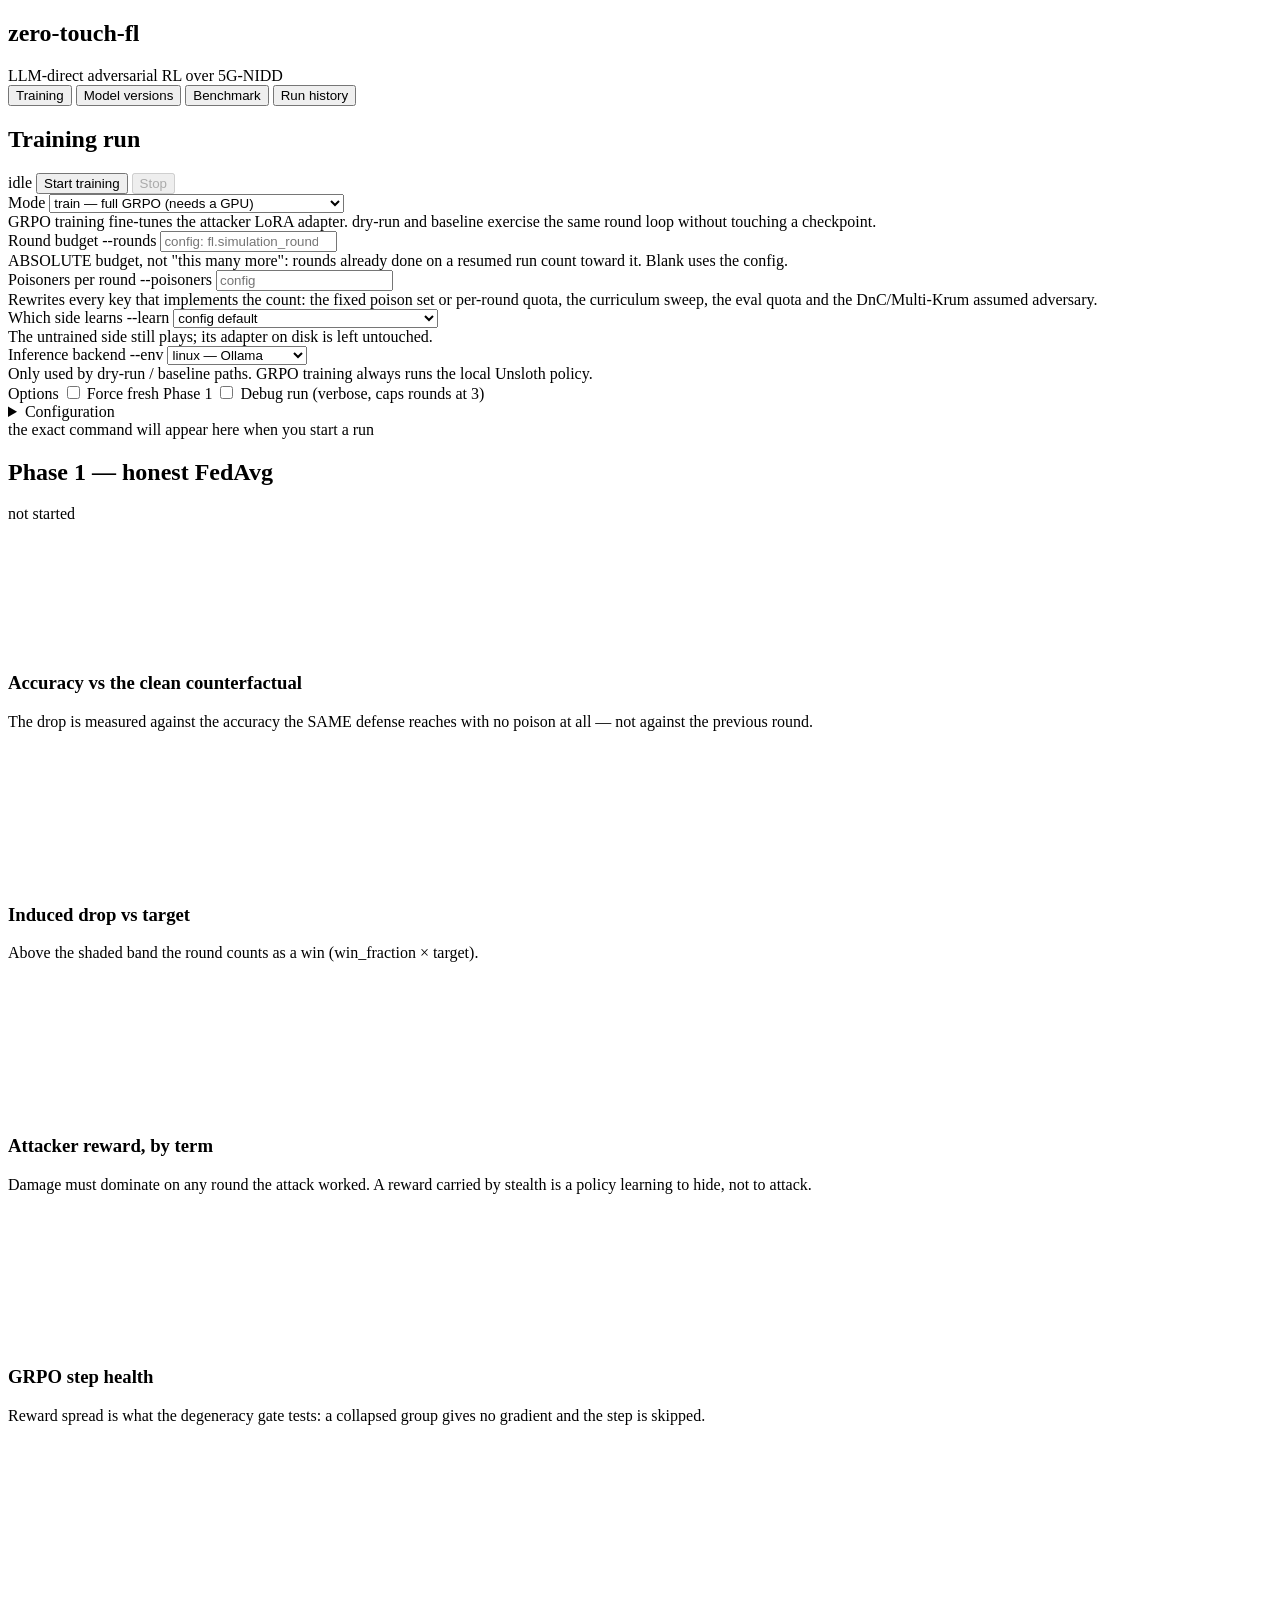
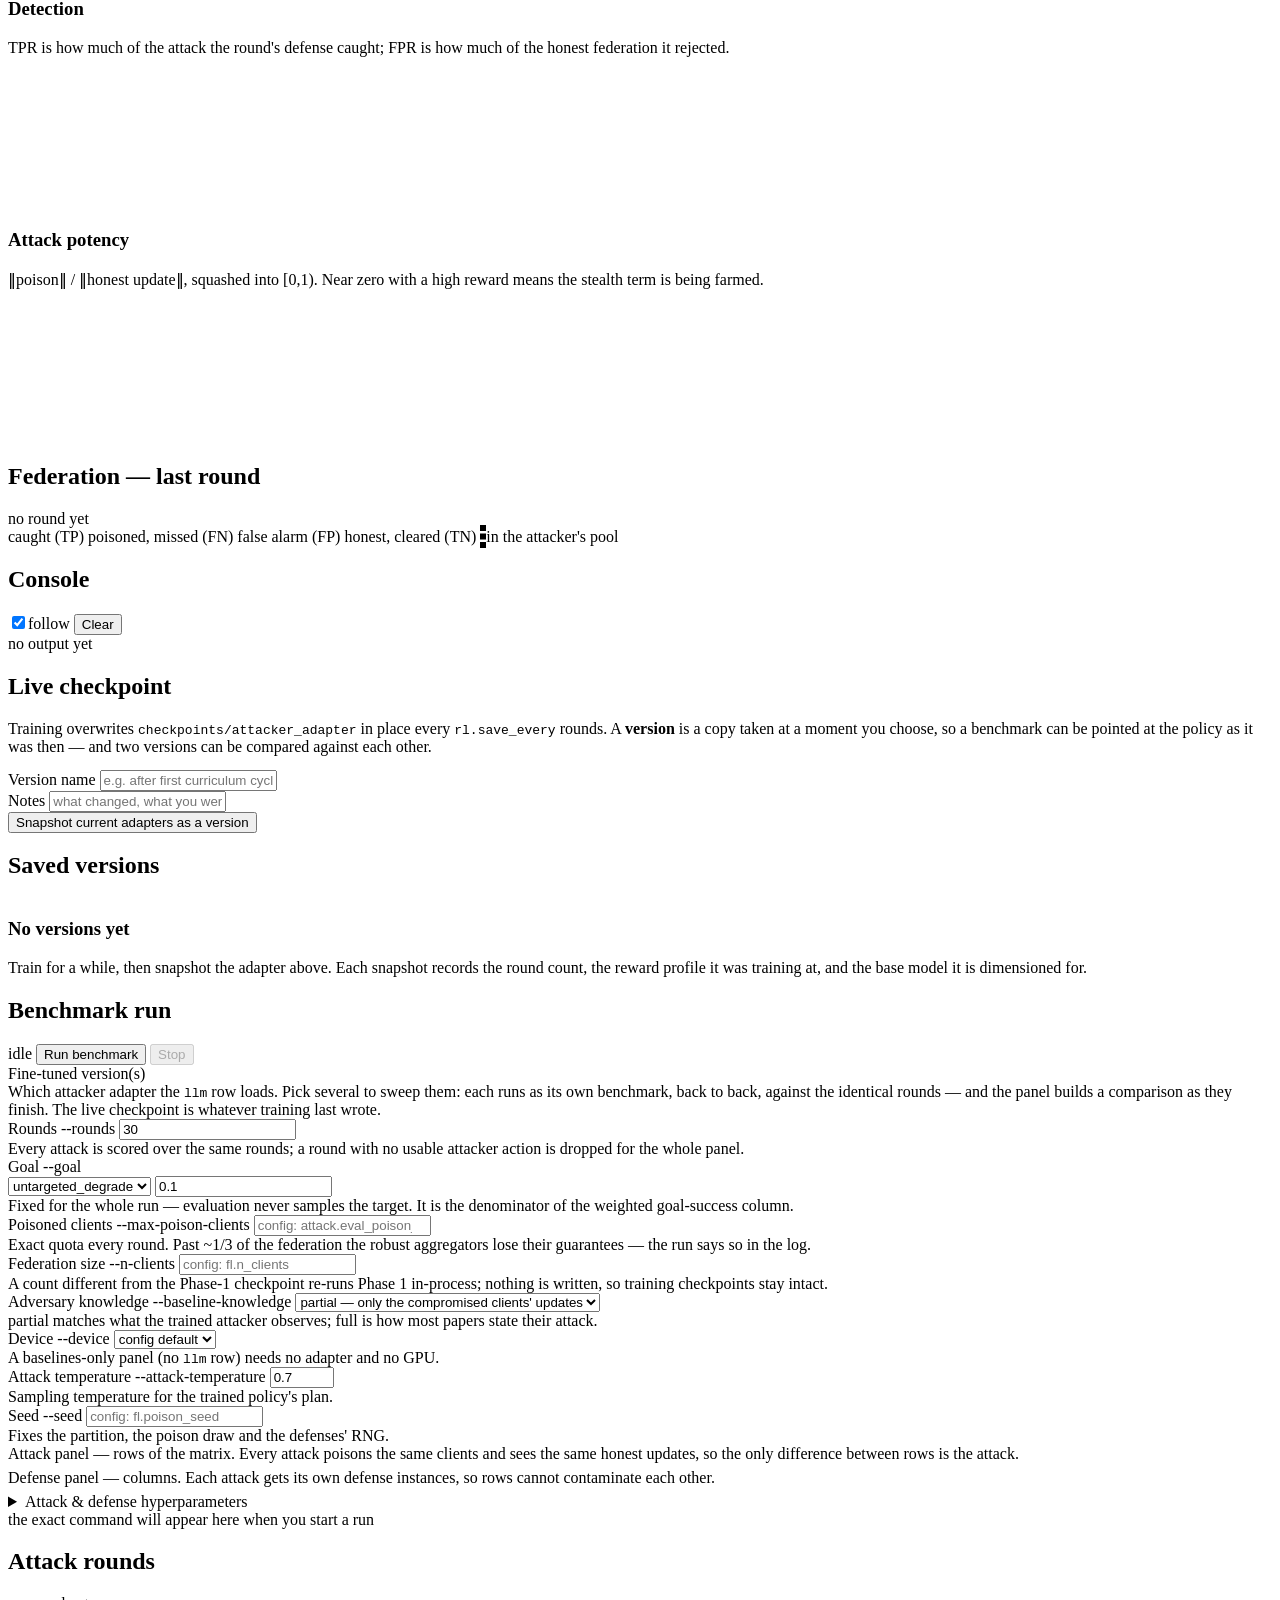
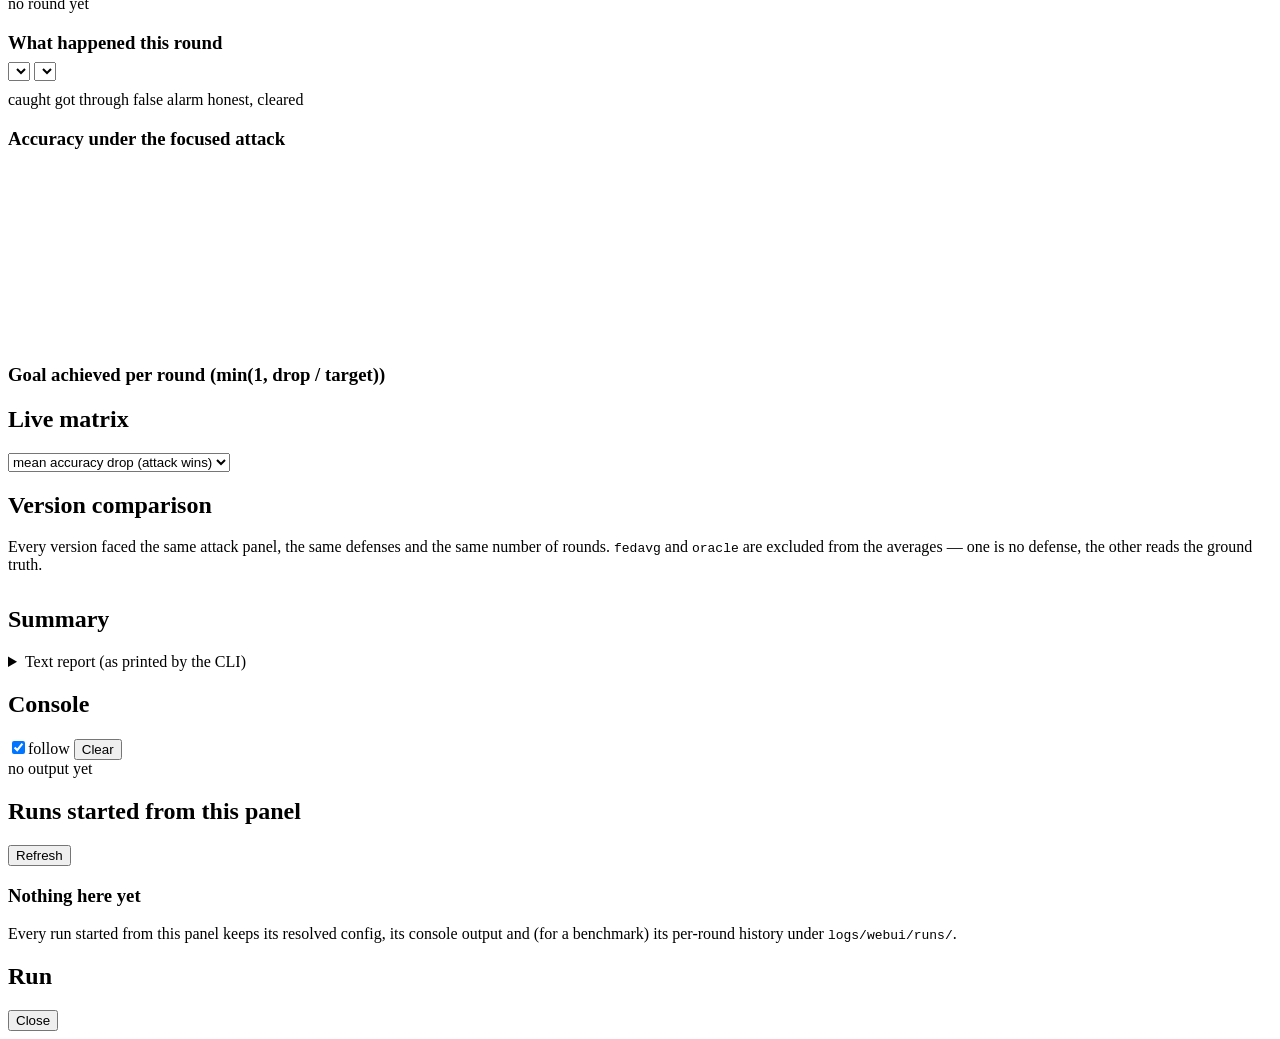
==== webui/static/index.html @ 40950ddf "ui" ====
<!doctype html>
<html lang="en">
<head>
<meta charset="utf-8">
<meta name="viewport" content="width=device-width, initial-scale=1">
<title>zero-touch-fl control panel</title>
<link rel="stylesheet" href="/static/styles.css">
<link rel="icon" href="data:image/svg+xml,<svg xmlns='http://www.w3.org/2000/svg' viewBox='0 0 16 16'><text y='13' font-size='13'>&#9883;</text></svg>">
</head>
<body>

<div class="shell">
  <aside class="sidebar">
    <div class="brand">
      <h1>zero-touch-fl</h1>
      <div class="sub">LLM-direct adversarial RL over 5G-NIDD</div>
    </div>
    <nav class="nav" id="nav">
      <button data-view="train"><span class="dot"></span>Training</button>
      <button data-view="versions"><span class="dot"></span>Model versions</button>
      <button data-view="bench"><span class="dot"></span>Benchmark</button>
      <button data-view="runs"><span class="dot"></span>Run history</button>
    </nav>
    <div class="foot">
      <div id="repo-path"></div>
      <div class="mt" id="python-path"></div>
    </div>
  </aside>

  <main class="main">

    <!-- ================================================== TRAINING ==== -->
    <section class="view active" id="view-train">
      <div class="panel">
        <header>
          <h2>Training run</h2>
          <span class="spacer"></span>
          <span class="pill" id="train-pill"><span class="led"></span><span>idle</span></span>
          <span class="hint" id="train-elapsed"></span>
          <button class="btn primary" id="train-start">Start training</button>
          <button class="btn danger" id="train-stop" disabled>Stop</button>
        </header>
        <div class="body">
          <div class="fields">
            <div class="field">
              <label>Mode</label>
              <select id="train-mode">
                <option value="train">train &mdash; full GRPO (needs a GPU)</option>
                <option value="dry-run">dry-run &mdash; frozen LLM via Ollama, no training</option>
                <option value="baseline">baseline &mdash; best-of-N reward harness, no LLM</option>
              </select>
              <div class="doc">GRPO training fine-tunes the attacker LoRA adapter. dry-run and
                baseline exercise the same round loop without touching a checkpoint.</div>
            </div>
            <div class="field">
              <label>Round budget <span class="path">--rounds</span></label>
              <input type="number" id="train-rounds" min="1" placeholder="config: fl.simulation_rounds">
              <div class="doc">ABSOLUTE budget, not "this many more": rounds already done on a
                resumed run count toward it. Blank uses the config.</div>
            </div>
            <div class="field">
              <label>Poisoners per round <span class="path">--poisoners</span></label>
              <input type="number" id="train-poisoners" min="1" placeholder="config">
              <div class="doc">Rewrites every key that implements the count: the fixed poison set
                or per-round quota, the curriculum sweep, the eval quota and the
                DnC/Multi-Krum assumed adversary.</div>
            </div>
            <div class="field">
              <label>Which side learns <span class="path">--learn</span></label>
              <select id="train-learn">
                <option value="">config default</option>
                <option value="attacker">attacker only</option>
                <option value="defender">defender only (needs defense.mode: llm)</option>
                <option value="both">both (two-sided arms race)</option>
              </select>
              <div class="doc">The untrained side still plays; its adapter on disk is left
                untouched.</div>
            </div>
            <div class="field">
              <label>Inference backend <span class="path">--env</span></label>
              <select id="train-env">
                <option value="linux">linux &mdash; Ollama</option>
                <option value="windows">windows &mdash; OpenAI</option>
              </select>
              <div class="doc">Only used by dry-run / baseline paths. GRPO training always runs
                the local Unsloth policy.</div>
            </div>
            <div class="field">
              <label>Options</label>
              <label class="switch"><input type="checkbox" id="train-fresh">
                <span>Force fresh Phase&nbsp;1</span></label>
              <label class="switch"><input type="checkbox" id="train-debug">
                <span>Debug run (verbose, caps rounds at 3)</span></label>
            </div>
          </div>

          <details class="group mt" id="train-config-group">
            <summary>Configuration <span class="count" id="train-config-count"></span></summary>
            <div class="body">
              <div class="row" style="margin-bottom:12px">
                <input type="text" id="cfg-search" placeholder="filter settings&hellip;" style="max-width:280px">
                <label class="switch"><input type="checkbox" id="cfg-primary-only" checked>
                  <span>Essentials only</span></label>
                <span class="grow"></span>
                <button class="btn sm ghost" id="cfg-reset">Reset changes</button>
              </div>
              <div id="cfg-fields"></div>
            </div>
          </details>

          <div class="cmdline mt" id="train-cmd">the exact command will appear here when you start a run</div>
        </div>
      </div>

      <div class="kpis" id="train-kpis"></div>

      <div class="panel hidden" id="train-phase1-panel">
        <header><h2>Phase 1 &mdash; honest FedAvg</h2>
          <span class="spacer"></span>
          <span class="hint" id="p1-status">not started</span></header>
        <div class="body">
          <div class="chart-card" style="border:none;padding:0">
            <div class="chart-wrap" style="height:130px"><canvas id="chart-p1"></canvas></div>
          </div>
        </div>
      </div>

      <div class="charts" id="train-charts">
        <div class="chart-card">
          <h3>Accuracy vs the clean counterfactual</h3>
          <div class="sub">The drop is measured against the accuracy the SAME defense reaches with
            no poison at all &mdash; not against the previous round.</div>
          <div class="chart-wrap"><canvas id="chart-acc"></canvas></div>
          <div class="legend" id="legend-acc"></div>
        </div>
        <div class="chart-card">
          <h3>Induced drop vs target</h3>
          <div class="sub">Above the shaded band the round counts as a win
            (<span class="mono" id="win-gate-note">win_fraction &times; target</span>).</div>
          <div class="chart-wrap"><canvas id="chart-drop"></canvas></div>
          <div class="legend" id="legend-drop"></div>
        </div>
        <div class="chart-card">
          <h3>Attacker reward, by term</h3>
          <div class="sub">Damage must dominate on any round the attack worked. A reward carried
            by stealth is a policy learning to hide, not to attack.</div>
          <div class="chart-wrap"><canvas id="chart-reward"></canvas></div>
          <div class="legend" id="legend-reward"></div>
        </div>
        <div class="chart-card">
          <h3>GRPO step health</h3>
          <div class="sub">Reward spread is what the degeneracy gate tests: a collapsed group
            gives no gradient and the step is skipped.</div>
          <div class="chart-wrap"><canvas id="chart-grpo"></canvas></div>
          <div class="legend" id="legend-grpo"></div>
        </div>
        <div class="chart-card">
          <h3>Detection</h3>
          <div class="sub">TPR is how much of the attack the round's defense caught; FPR is how
            much of the honest federation it rejected.</div>
          <div class="chart-wrap"><canvas id="chart-detect"></canvas></div>
          <div class="legend" id="legend-detect"></div>
        </div>
        <div class="chart-card">
          <h3>Attack potency</h3>
          <div class="sub">&#8214;poison&#8214; / &#8214;honest update&#8214;, squashed into [0,1).
            Near zero with a high reward means the stealth term is being farmed.</div>
          <div class="chart-wrap"><canvas id="chart-potency"></canvas></div>
          <div class="legend" id="legend-potency"></div>
        </div>
      </div>

      <div class="panel mt">
        <header>
          <h2>Federation &mdash; last round</h2>
          <span class="spacer"></span>
          <span class="hint" id="fed-caption">no round yet</span>
        </header>
        <div class="body">
          <div class="federation" id="train-federation"></div>
          <div class="matrix-legend">
            <span><i style="border-color:var(--tp);background:color-mix(in srgb,var(--tp) 26%,transparent)"></i>caught (TP)</span>
            <span><i style="border-color:var(--fn);background:color-mix(in srgb,var(--fn) 26%,transparent)"></i>poisoned, missed (FN)</span>
            <span><i style="border-color:var(--fp);background:color-mix(in srgb,var(--fp) 24%,transparent)"></i>false alarm (FP)</span>
            <span><i style="border-color:var(--tn)"></i>honest, cleared (TN)</span>
            <span><i style="border-style:dashed;border-color:var(--text-faint)"></i>in the attacker's pool</span>
          </div>
        </div>
      </div>

      <div class="panel">
        <header>
          <h2>Console</h2>
          <span class="spacer"></span>
          <label class="switch"><input type="checkbox" id="train-autoscroll" checked><span class="hint">follow</span></label>
          <button class="btn sm ghost" id="train-clear-log">Clear</button>
        </header>
        <div class="body tight"><div class="console" id="train-console"><span class="empty">no output yet</span></div></div>
      </div>
    </section>

    <!-- ================================================== VERSIONS ==== -->
    <section class="view" id="view-versions">
      <div class="panel">
        <header><h2>Live checkpoint</h2>
          <span class="spacer"></span>
          <span class="hint" id="live-modified"></span>
        </header>
        <div class="body">
          <p class="hint" style="margin:0 0 14px">
            Training overwrites <code>checkpoints/attacker_adapter</code> in place every
            <code>rl.save_every</code> rounds. A <strong>version</strong> is a copy taken at a moment
            you choose, so a benchmark can be pointed at the policy as it was then &mdash;
            and two versions can be compared against each other.
          </p>
          <div class="kpis" id="live-kpis"></div>
          <div class="fields mt">
            <div class="field">
              <label>Version name</label>
              <input type="text" id="ver-label" placeholder="e.g. after first curriculum cycle">
            </div>
            <div class="field" style="grid-column: span 2">
              <label>Notes</label>
              <input type="text" id="ver-notes" placeholder="what changed, what you were testing">
            </div>
          </div>
          <div class="row mt">
            <button class="btn primary" id="ver-save">Snapshot current adapters as a version</button>
            <span class="hint" id="ver-save-hint"></span>
          </div>
        </div>
      </div>

      <div class="panel">
        <header><h2>Saved versions</h2><span class="spacer"></span>
          <span class="hint" id="ver-count"></span></header>
        <div class="body tight">
          <div class="scroll-x"><table class="grid" id="ver-table"></table></div>
          <div class="empty-state hidden" id="ver-empty">
            <h3>No versions yet</h3>
            <div>Train for a while, then snapshot the adapter above. Each snapshot records the
              round count, the reward profile it was training at, and the base model it is
              dimensioned for.</div>
          </div>
        </div>
      </div>
    </section>

    <!-- ================================================= BENCHMARK ==== -->
    <section class="view" id="view-bench">
      <div class="panel">
        <header>
          <h2>Benchmark run</h2>
          <span class="spacer"></span>
          <span class="pill" id="bench-pill"><span class="led"></span><span>idle</span></span>
          <span class="hint" id="bench-elapsed"></span>
          <button class="btn primary" id="bench-start">Run benchmark</button>
          <button class="btn danger" id="bench-stop" disabled>Stop</button>
        </header>
        <div class="body">
          <div class="fields">
            <div class="field" style="grid-column: span 2">
              <label>Fine-tuned version(s)</label>
              <div class="chips" id="bench-versions"></div>
              <div class="doc">Which attacker adapter the <code>llm</code> row loads. Pick
                several to sweep them: each runs as its own benchmark, back to back, against
                the identical rounds &mdash; and the panel builds a comparison as they finish.
                The live checkpoint is whatever training last wrote.</div>
            </div>
            <div class="field">
              <label>Rounds <span class="path">--rounds</span></label>
              <input type="number" id="bench-rounds" value="30" min="1">
              <div class="doc">Every attack is scored over the same rounds; a round with no usable
                attacker action is dropped for the whole panel.</div>
            </div>
            <div class="field">
              <label>Goal <span class="path">--goal</span></label>
              <div class="row" style="gap:6px">
                <select id="bench-goal-type" style="flex:2">
                  <option value="untargeted_degrade">untargeted_degrade</option>
                  <option value="slow_degrade">slow_degrade</option>
                  <option value="targeted_label">targeted_label</option>
                </select>
                <input type="number" id="bench-goal-value" value="0.1" step="0.01" style="flex:1">
              </div>
              <div class="doc">Fixed for the whole run &mdash; evaluation never samples the target.
                It is the denominator of the weighted goal-success column.</div>
            </div>
            <div class="field">
              <label>Poisoned clients <span class="path">--max-poison-clients</span></label>
              <input type="number" id="bench-poison" min="1" placeholder="config: attack.eval_poison_clients">
              <div class="doc">Exact quota every round. Past ~1/3 of the federation the robust
                aggregators lose their guarantees &mdash; the run says so in the log.</div>
            </div>
            <div class="field">
              <label>Federation size <span class="path">--n-clients</span></label>
              <input type="number" id="bench-nclients" min="2" placeholder="config: fl.n_clients">
              <div class="doc">A count different from the Phase-1 checkpoint re-runs Phase 1
                in-process; nothing is written, so training checkpoints stay intact.</div>
            </div>
            <div class="field">
              <label>Adversary knowledge <span class="path">--baseline-knowledge</span></label>
              <select id="bench-knowledge">
                <option value="partial">partial &mdash; only the compromised clients' updates</option>
                <option value="full">full &mdash; every client's (the omniscient setting)</option>
              </select>
              <div class="doc">partial matches what the trained attacker observes; full is how most
                papers state their attack.</div>
            </div>
            <div class="field">
              <label>Device <span class="path">--device</span></label>
              <select id="bench-device">
                <option value="">config default</option>
                <option value="cuda">cuda</option>
                <option value="cpu">cpu</option>
              </select>
              <div class="doc">A baselines-only panel (no <code>llm</code> row) needs no adapter and
                no GPU.</div>
            </div>
            <div class="field">
              <label>Attack temperature <span class="path">--attack-temperature</span></label>
              <input type="number" id="bench-temp" value="0.7" step="0.05" min="0" max="5">
              <div class="doc">Sampling temperature for the trained policy's plan.</div>
            </div>
            <div class="field">
              <label>Seed <span class="path">--seed</span></label>
              <input type="number" id="bench-seed" placeholder="config: fl.poison_seed">
              <div class="doc">Fixes the partition, the poison draw and the defenses' RNG.</div>
            </div>
          </div>

          <div class="mt">
            <label class="hint" style="display:block;margin-bottom:6px">Attack panel &mdash;
              rows of the matrix. Every attack poisons the same clients and sees the same honest
              updates, so the only difference between rows is the attack.</label>
            <div class="chips" id="bench-attacks"></div>
          </div>
          <div class="mt">
            <label class="hint" style="display:block;margin-bottom:6px">Defense panel &mdash;
              columns. Each attack gets its own defense instances, so rows cannot contaminate
              each other.</label>
            <div class="chips" id="bench-defenses"></div>
          </div>

          <details class="group mt">
            <summary>Attack &amp; defense hyperparameters</summary>
            <div class="body"><div class="fields" id="bench-advanced"></div></div>
          </details>

          <div class="cmdline mt" id="bench-cmd">the exact command will appear here when you start a run</div>
        </div>
      </div>

      <div class="kpis" id="bench-kpis"></div>

      <div class="panel" id="bench-live-panel">
        <header><h2>Attack rounds</h2>
          <span class="spacer"></span>
          <span class="hint" id="bench-round-caption">no round yet</span>
        </header>
        <div class="body">
          <div class="theatre">
            <div>
              <h3 class="hint" style="margin-bottom:8px">What happened this round</h3>
              <div class="row" style="margin-bottom:10px">
                <select id="bench-focus-attack" style="max-width:170px"></select>
                <select id="bench-focus-defense" style="max-width:170px"></select>
              </div>
              <div class="federation" id="bench-federation"></div>
              <div class="matrix-legend">
                <span><i style="border-color:var(--tp);background:color-mix(in srgb,var(--tp) 26%,transparent)"></i>caught</span>
                <span><i style="border-color:var(--fn);background:color-mix(in srgb,var(--fn) 26%,transparent)"></i>got through</span>
                <span><i style="border-color:var(--fp);background:color-mix(in srgb,var(--fp) 24%,transparent)"></i>false alarm</span>
                <span><i style="border-color:var(--tn)"></i>honest, cleared</span>
              </div>
              <div class="mt" id="bench-round-detail"></div>
            </div>
            <div>
              <h3 class="hint" style="margin-bottom:8px">Accuracy under the focused attack</h3>
              <div class="chart-wrap" style="height:190px"><canvas id="chart-bench-acc"></canvas></div>
              <div class="legend" id="legend-bench-acc"></div>
              <h3 class="hint" style="margin:16px 0 8px">Goal achieved per round
                <span class="mono" style="color:var(--text-faint)">(min(1, drop / target))</span></h3>
              <div class="roundstrip" id="bench-roundstrip"></div>
            </div>
          </div>
        </div>
      </div>

      <div class="panel">
        <header><h2>Live matrix</h2>
          <span class="spacer"></span>
          <select id="bench-heat-metric" style="max-width:230px">
            <option value="acc_drop">mean accuracy drop (attack wins)</option>
            <option value="detection">detection rate (defense wins)</option>
            <option value="goal">weighted goal success</option>
            <option value="accuracy">mean accuracy</option>
          </select>
        </header>
        <div class="body scroll-x"><table class="heat" id="bench-heat"></table></div>
      </div>

      <div class="panel hidden" id="bench-compare-panel">
        <header><h2>Version comparison</h2>
          <span class="spacer"></span>
          <span class="hint" id="bench-compare-caption"></span></header>
        <div class="body">
          <p class="hint" style="margin:0 0 12px">
            Every version faced the same attack panel, the same defenses and the same number of
            rounds. <code>fedavg</code> and <code>oracle</code> are excluded from the averages
            &mdash; one is no defense, the other reads the ground truth.
          </p>
          <div class="scroll-x"><table class="grid" id="bench-compare-table"></table></div>
        </div>
      </div>

      <div class="panel hidden" id="bench-summary-panel">
        <header><h2>Summary</h2><span class="spacer"></span>
          <span class="hint" id="bench-summary-caption"></span></header>
        <div class="body">
          <div id="bench-verdict"></div>
          <div class="scroll-x mt"><table class="grid" id="bench-summary-table"></table></div>
          <details class="group mt"><summary>Text report (as printed by the CLI)</summary>
            <div class="body"><div class="report" id="bench-report"></div></div>
          </details>
        </div>
      </div>

      <div class="panel">
        <header>
          <h2>Console</h2>
          <span class="spacer"></span>
          <label class="switch"><input type="checkbox" id="bench-autoscroll" checked><span class="hint">follow</span></label>
          <button class="btn sm ghost" id="bench-clear-log">Clear</button>
        </header>
        <div class="body tight"><div class="console" id="bench-console"><span class="empty">no output yet</span></div></div>
      </div>
    </section>

    <!-- ====================================================== RUNS ==== -->
    <section class="view" id="view-runs">
      <div class="panel">
        <header><h2>Runs started from this panel</h2><span class="spacer"></span>
          <button class="btn sm ghost" id="runs-refresh">Refresh</button></header>
        <div class="body tight">
          <div class="scroll-x"><table class="grid" id="runs-table"></table></div>
          <div class="empty-state hidden" id="runs-empty">
            <h3>Nothing here yet</h3>
            <div>Every run started from this panel keeps its resolved config, its console output
              and (for a benchmark) its per-round history under
              <code>logs/webui/runs/</code>.</div>
          </div>
        </div>
      </div>
      <div class="panel hidden" id="run-detail-panel">
        <header><h2 id="run-detail-title">Run</h2><span class="spacer"></span>
          <button class="btn sm ghost" id="run-detail-close">Close</button></header>
        <div class="body">
          <div class="cmdline" id="run-detail-cmd"></div>
          <div id="run-detail-body" class="mt"></div>
        </div>
      </div>
    </section>

  </main>
</div>

<div class="toasts" id="toasts"></div>

<script src="/static/charts.js"></script>
<script src="/static/app.js"></script>
</body>
</html>
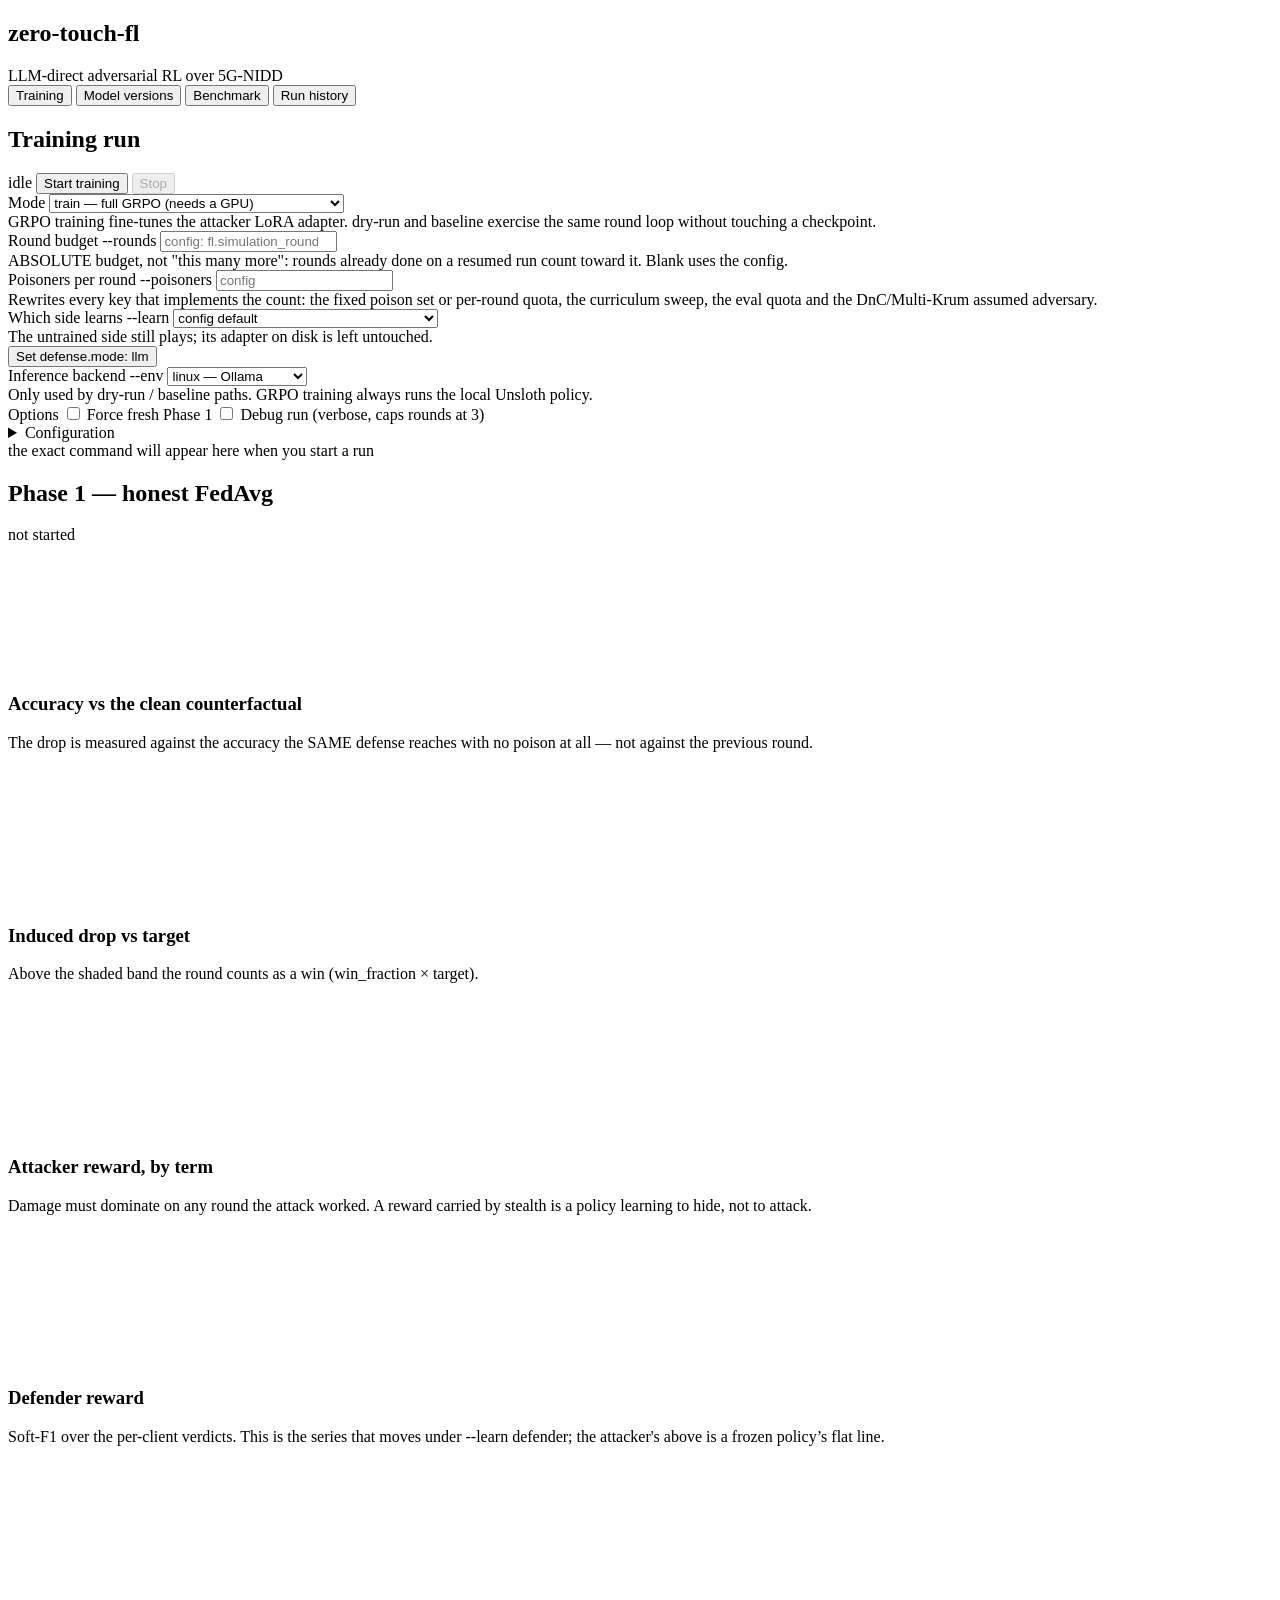
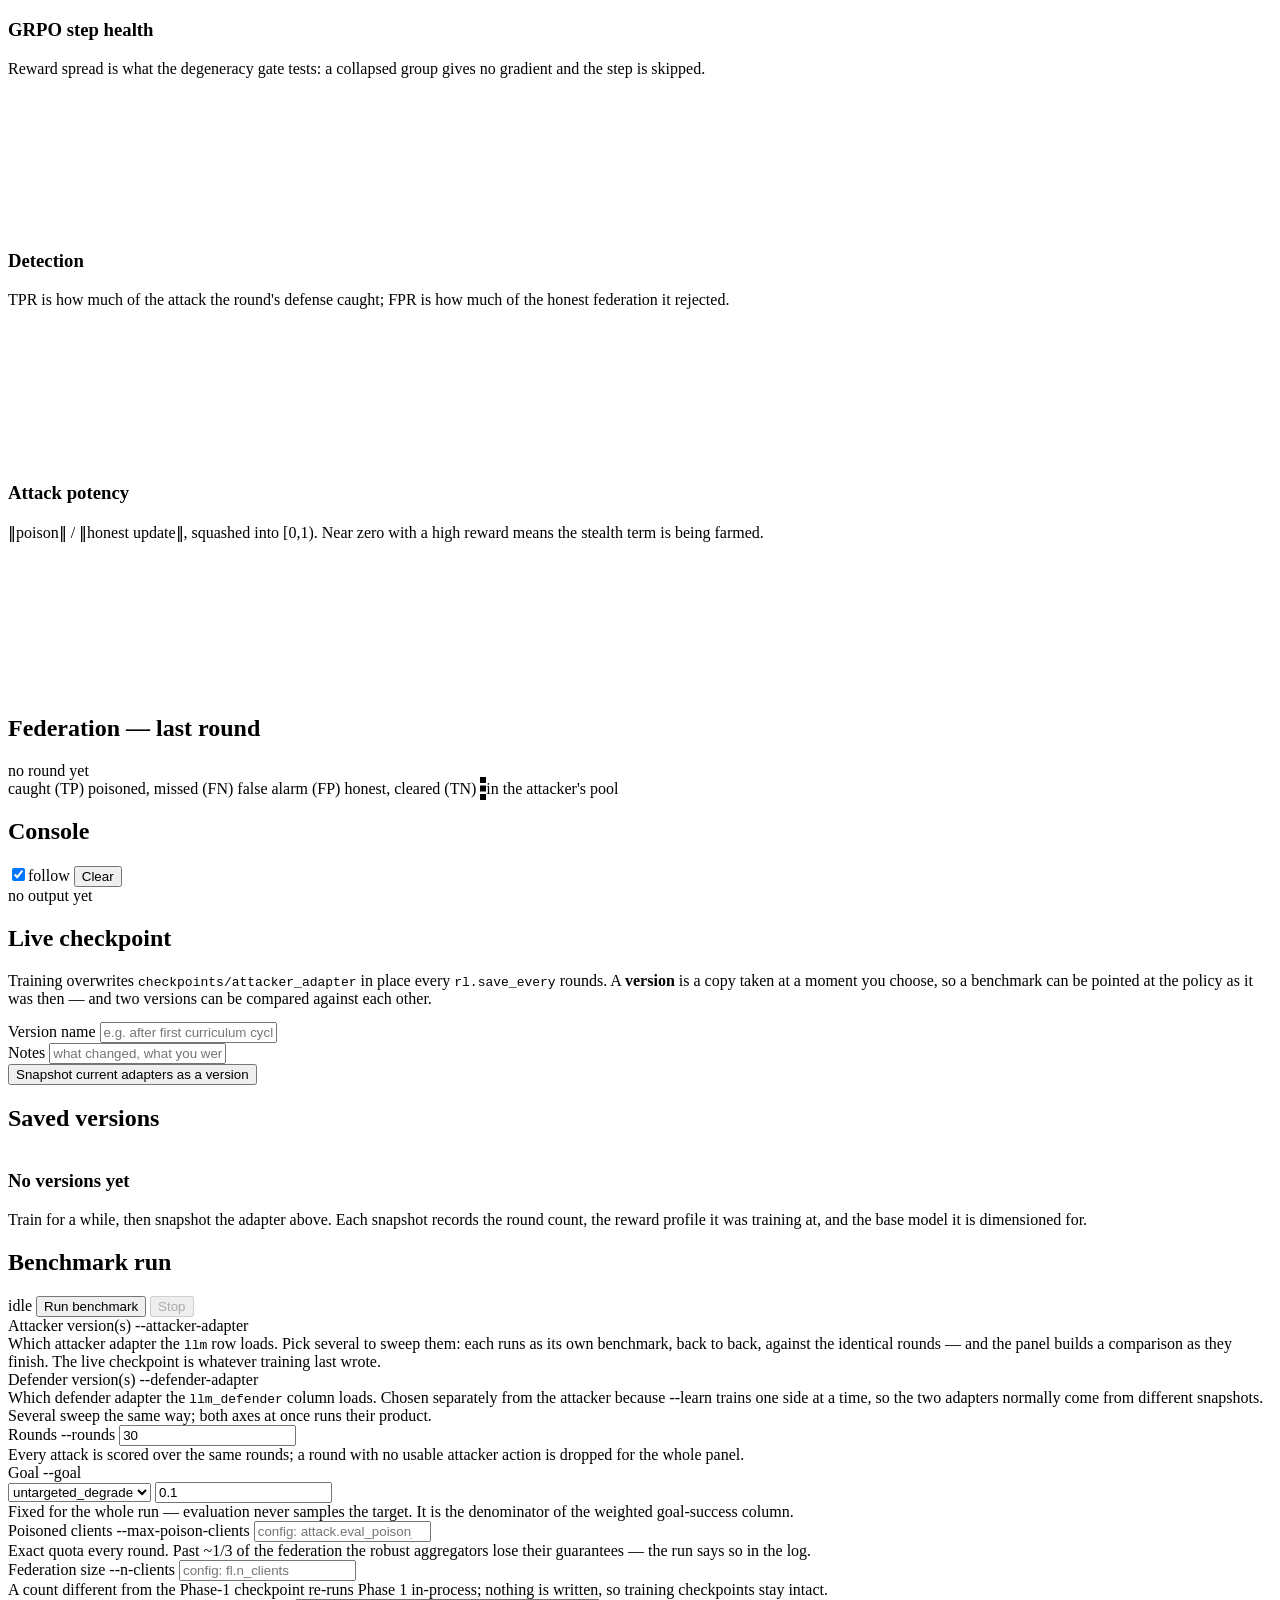
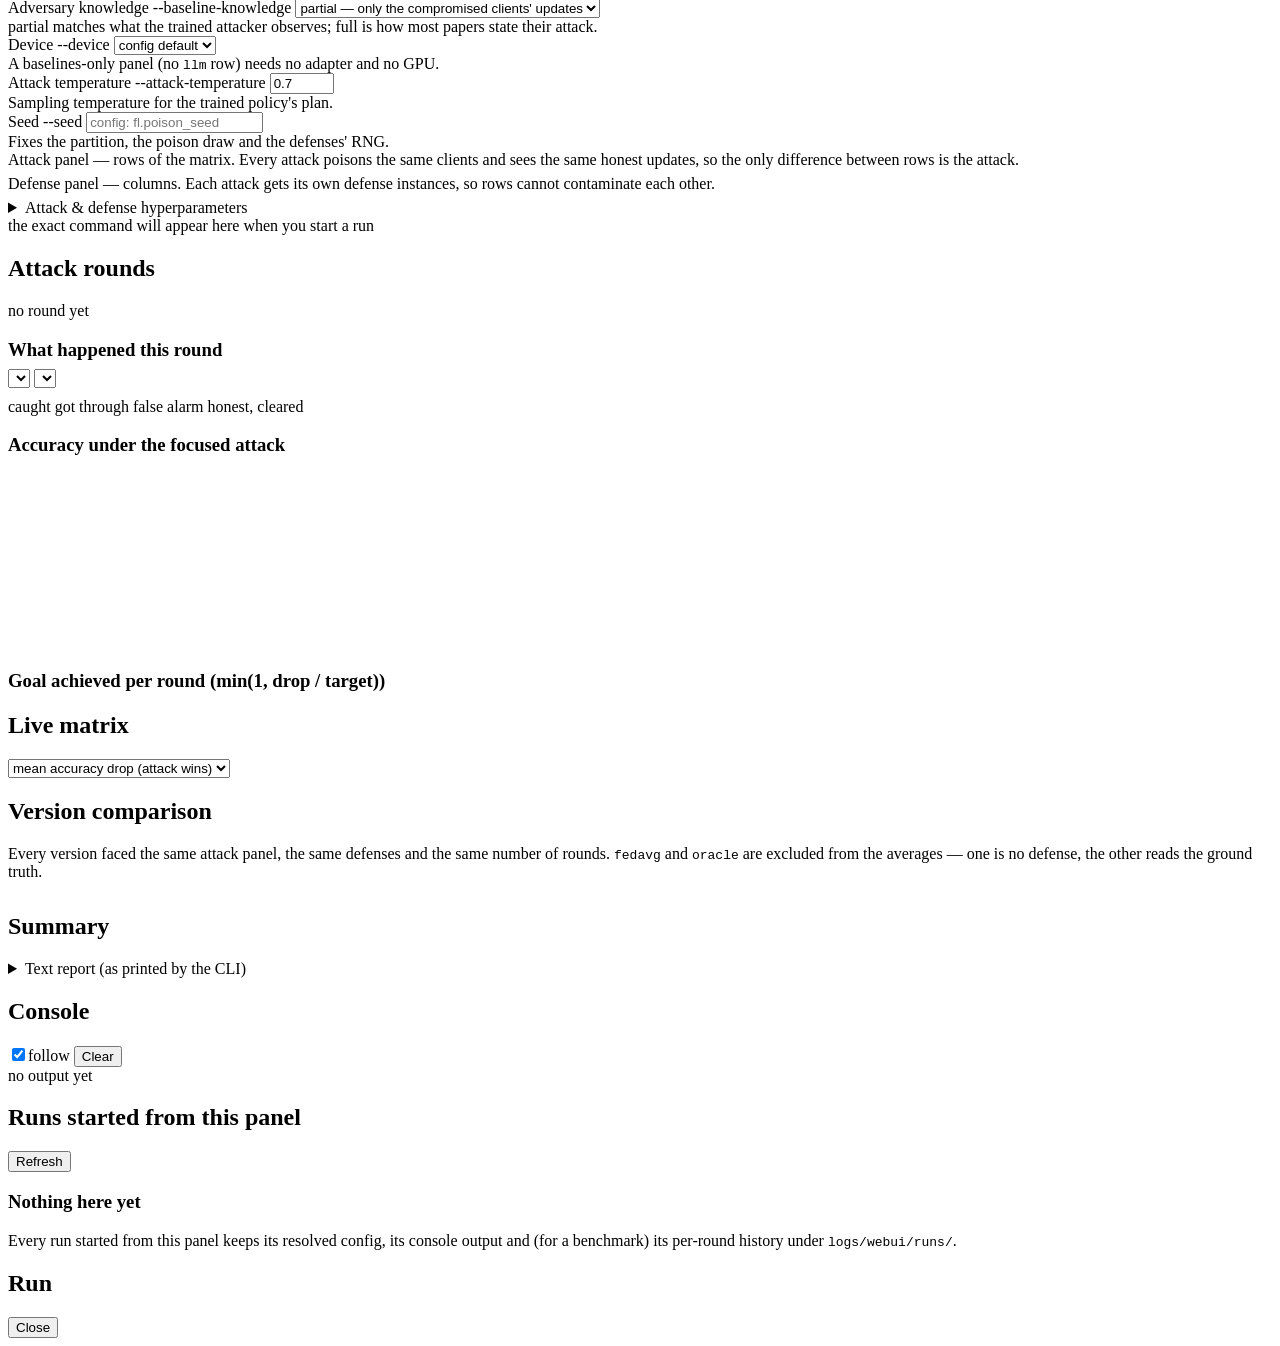
==== commit 5d755998: "S" ====
--- a/webui/static/index.html
+++ b/webui/static/index.html
@@ -75,6 +75,10 @@
               </select>
               <div class="doc">The untrained side still plays; its adapter on disk is left
                 untouched.</div>
+              <div class="doc hint-off hidden" id="train-learn-warn">
+                <span id="train-learn-warn-text"></span>
+                <button class="btn sm" id="train-learn-fix">Set defense.mode: llm</button>
+              </div>
             </div>
             <div class="field">
               <label>Inference backend <span class="path">--env</span></label>
@@ -148,6 +152,14 @@
           <div class="legend" id="legend-reward"></div>
         </div>
         <div class="chart-card">
+          <h3>Defender reward</h3>
+          <div class="sub">Soft-F1 over the per-client verdicts. This is the series that moves
+            under <span class="mono">--learn defender</span>; the attacker's above is a frozen
+            policy&rsquo;s flat line.</div>
+          <div class="chart-wrap"><canvas id="chart-def-reward"></canvas></div>
+          <div class="legend" id="legend-def-reward"></div>
+        </div>
+        <div class="chart-card">
           <h3>GRPO step health</h3>
           <div class="sub">Reward spread is what the degeneracy gate tests: a collapsed group
             gives no gradient and the step is skipped.</div>
@@ -260,12 +272,21 @@
         <div class="body">
           <div class="fields">
             <div class="field" style="grid-column: span 2">
-              <label>Fine-tuned version(s)</label>
+              <label>Attacker version(s) <span class="path">--attacker-adapter</span></label>
               <div class="chips" id="bench-versions"></div>
               <div class="doc">Which attacker adapter the <code>llm</code> row loads. Pick
                 several to sweep them: each runs as its own benchmark, back to back, against
                 the identical rounds &mdash; and the panel builds a comparison as they finish.
                 The live checkpoint is whatever training last wrote.</div>
+            </div>
+            <div class="field" style="grid-column: span 2">
+              <label>Defender version(s) <span class="path">--defender-adapter</span></label>
+              <div class="chips" id="bench-defender-versions"></div>
+              <div class="doc" id="bench-defender-versions-doc">Which defender adapter the
+                <code>llm_defender</code> column loads. Chosen separately from the attacker
+                because <span class="mono">--learn</span> trains one side at a time, so the two
+                adapters normally come from different snapshots. Several sweep the same way; both
+                axes at once runs their product.</div>
             </div>
             <div class="field">
               <label>Rounds <span class="path">--rounds</span></label>
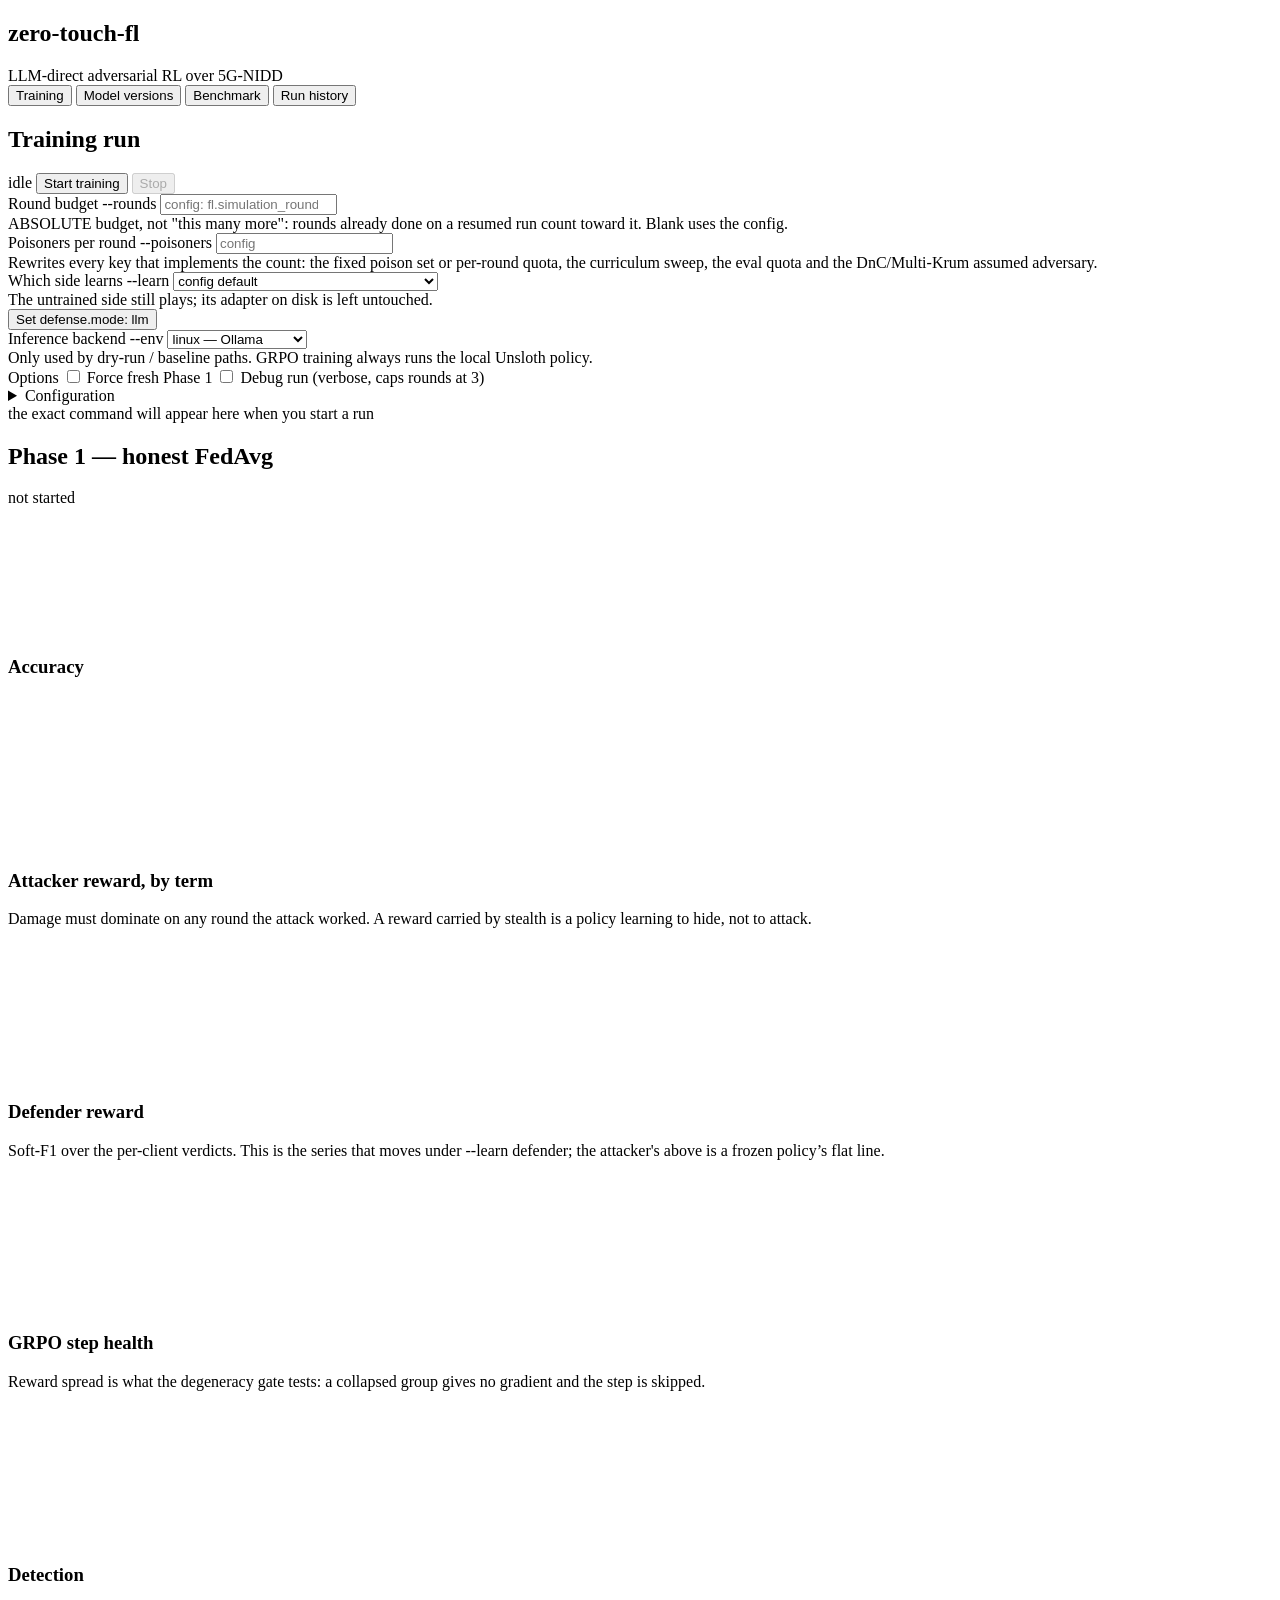
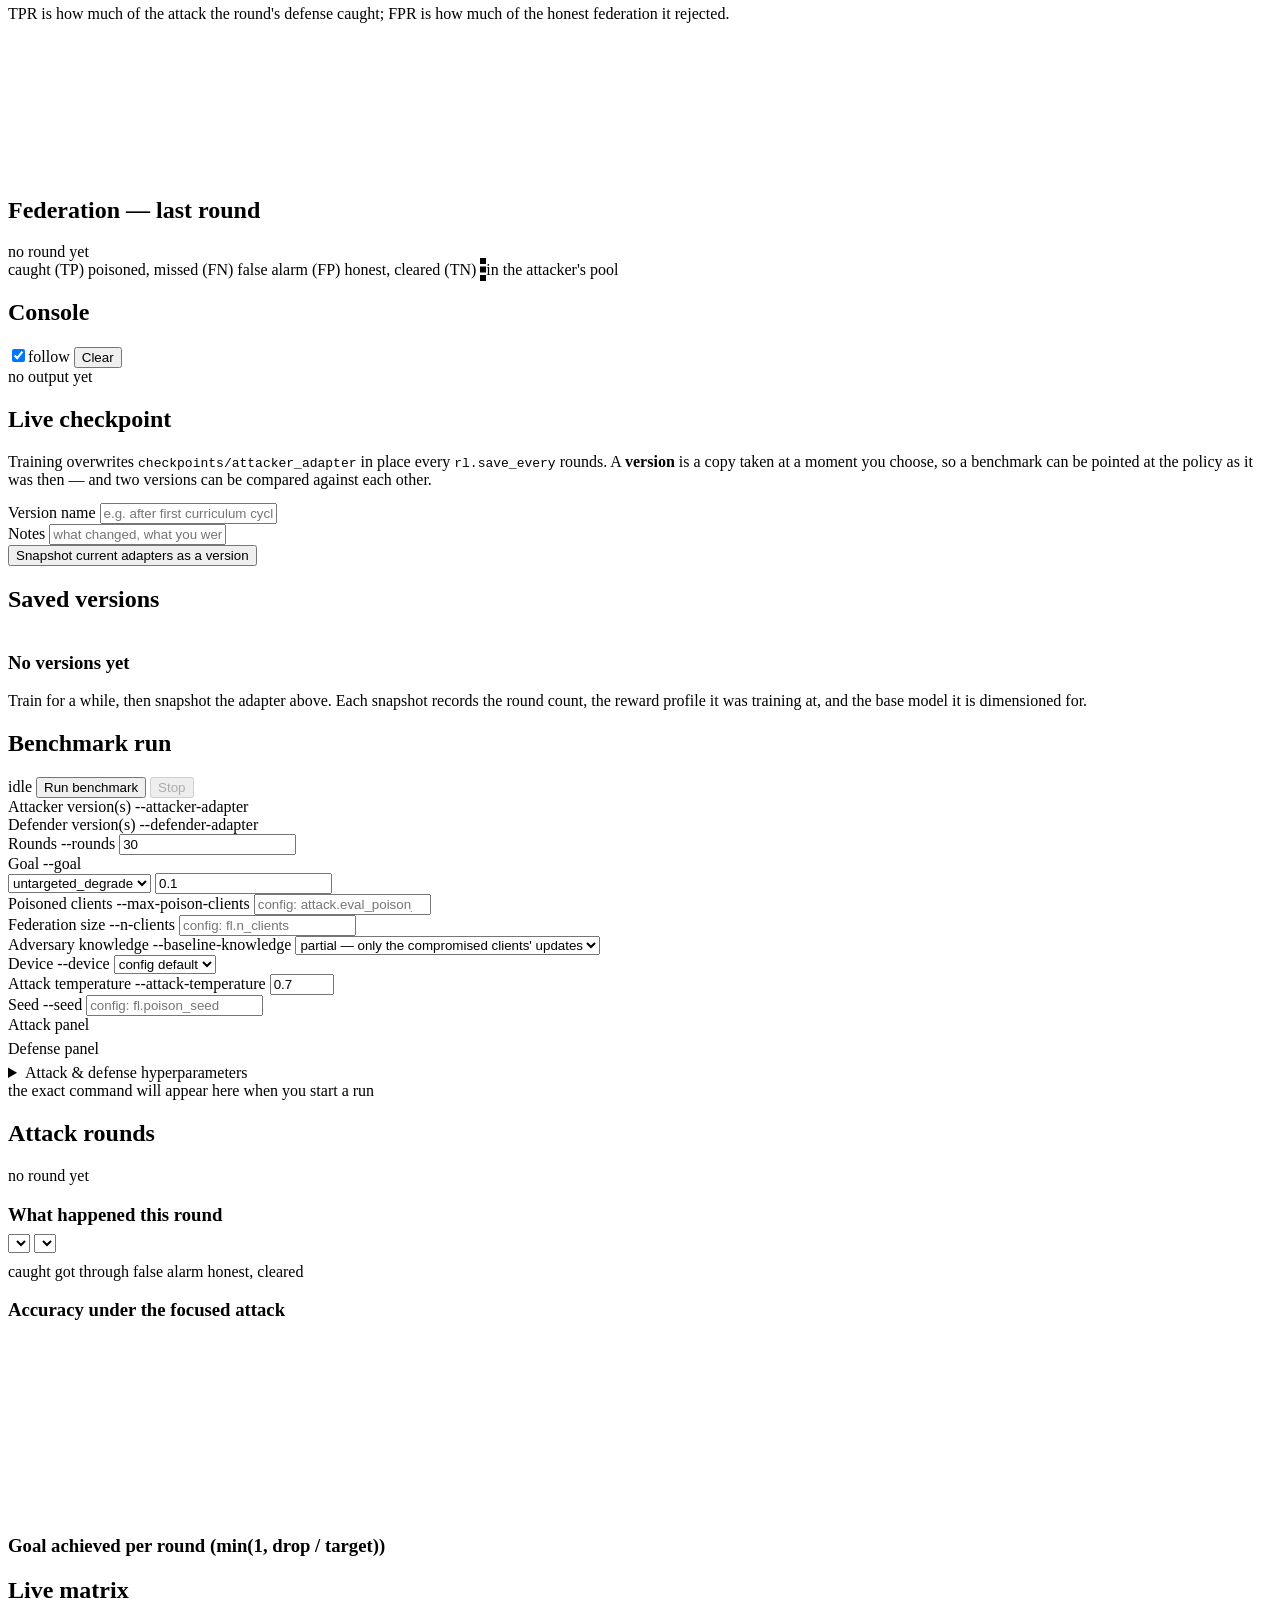
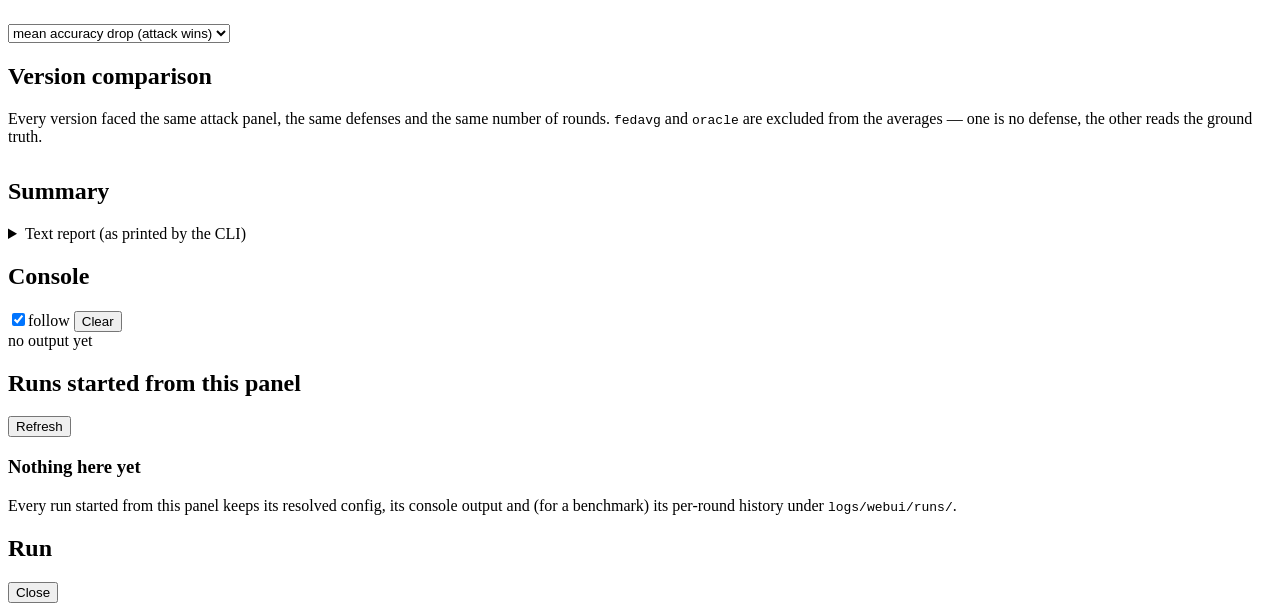
==== commit e27ec8cc: "s" ====
--- a/webui/static/index.html
+++ b/webui/static/index.html
@@ -43,16 +43,6 @@
         <div class="body">
           <div class="fields">
             <div class="field">
-              <label>Mode</label>
-              <select id="train-mode">
-                <option value="train">train &mdash; full GRPO (needs a GPU)</option>
-                <option value="dry-run">dry-run &mdash; frozen LLM via Ollama, no training</option>
-                <option value="baseline">baseline &mdash; best-of-N reward harness, no LLM</option>
-              </select>
-              <div class="doc">GRPO training fine-tunes the attacker LoRA adapter. dry-run and
-                baseline exercise the same round loop without touching a checkpoint.</div>
-            </div>
-            <div class="field">
               <label>Round budget <span class="path">--rounds</span></label>
               <input type="number" id="train-rounds" min="1" placeholder="config: fl.simulation_rounds">
               <div class="doc">ABSOLUTE budget, not "this many more": rounds already done on a
@@ -131,18 +121,9 @@
 
       <div class="charts" id="train-charts">
         <div class="chart-card">
-          <h3>Accuracy vs the clean counterfactual</h3>
-          <div class="sub">The drop is measured against the accuracy the SAME defense reaches with
-            no poison at all &mdash; not against the previous round.</div>
+          <h3>Accuracy</h3>
           <div class="chart-wrap"><canvas id="chart-acc"></canvas></div>
           <div class="legend" id="legend-acc"></div>
-        </div>
-        <div class="chart-card">
-          <h3>Induced drop vs target</h3>
-          <div class="sub">Above the shaded band the round counts as a win
-            (<span class="mono" id="win-gate-note">win_fraction &times; target</span>).</div>
-          <div class="chart-wrap"><canvas id="chart-drop"></canvas></div>
-          <div class="legend" id="legend-drop"></div>
         </div>
         <div class="chart-card">
           <h3>Attacker reward, by term</h3>
@@ -172,13 +153,6 @@
             much of the honest federation it rejected.</div>
           <div class="chart-wrap"><canvas id="chart-detect"></canvas></div>
           <div class="legend" id="legend-detect"></div>
-        </div>
-        <div class="chart-card">
-          <h3>Attack potency</h3>
-          <div class="sub">&#8214;poison&#8214; / &#8214;honest update&#8214;, squashed into [0,1).
-            Near zero with a high reward means the stealth term is being farmed.</div>
-          <div class="chart-wrap"><canvas id="chart-potency"></canvas></div>
-          <div class="legend" id="legend-potency"></div>
         </div>
       </div>
 
@@ -274,25 +248,14 @@
             <div class="field" style="grid-column: span 2">
               <label>Attacker version(s) <span class="path">--attacker-adapter</span></label>
               <div class="chips" id="bench-versions"></div>
-              <div class="doc">Which attacker adapter the <code>llm</code> row loads. Pick
-                several to sweep them: each runs as its own benchmark, back to back, against
-                the identical rounds &mdash; and the panel builds a comparison as they finish.
-                The live checkpoint is whatever training last wrote.</div>
             </div>
             <div class="field" style="grid-column: span 2">
               <label>Defender version(s) <span class="path">--defender-adapter</span></label>
               <div class="chips" id="bench-defender-versions"></div>
-              <div class="doc" id="bench-defender-versions-doc">Which defender adapter the
-                <code>llm_defender</code> column loads. Chosen separately from the attacker
-                because <span class="mono">--learn</span> trains one side at a time, so the two
-                adapters normally come from different snapshots. Several sweep the same way; both
-                axes at once runs their product.</div>
             </div>
             <div class="field">
               <label>Rounds <span class="path">--rounds</span></label>
               <input type="number" id="bench-rounds" value="30" min="1">
-              <div class="doc">Every attack is scored over the same rounds; a round with no usable
-                attacker action is dropped for the whole panel.</div>
             </div>
             <div class="field">
               <label>Goal <span class="path">--goal</span></label>
@@ -304,20 +267,14 @@
                 </select>
                 <input type="number" id="bench-goal-value" value="0.1" step="0.01" style="flex:1">
               </div>
-              <div class="doc">Fixed for the whole run &mdash; evaluation never samples the target.
-                It is the denominator of the weighted goal-success column.</div>
             </div>
             <div class="field">
               <label>Poisoned clients <span class="path">--max-poison-clients</span></label>
               <input type="number" id="bench-poison" min="1" placeholder="config: attack.eval_poison_clients">
-              <div class="doc">Exact quota every round. Past ~1/3 of the federation the robust
-                aggregators lose their guarantees &mdash; the run says so in the log.</div>
             </div>
             <div class="field">
               <label>Federation size <span class="path">--n-clients</span></label>
               <input type="number" id="bench-nclients" min="2" placeholder="config: fl.n_clients">
-              <div class="doc">A count different from the Phase-1 checkpoint re-runs Phase 1
-                in-process; nothing is written, so training checkpoints stay intact.</div>
             </div>
             <div class="field">
               <label>Adversary knowledge <span class="path">--baseline-knowledge</span></label>
@@ -325,8 +282,6 @@
                 <option value="partial">partial &mdash; only the compromised clients' updates</option>
                 <option value="full">full &mdash; every client's (the omniscient setting)</option>
               </select>
-              <div class="doc">partial matches what the trained attacker observes; full is how most
-                papers state their attack.</div>
             </div>
             <div class="field">
               <label>Device <span class="path">--device</span></label>
@@ -335,31 +290,23 @@
                 <option value="cuda">cuda</option>
                 <option value="cpu">cpu</option>
               </select>
-              <div class="doc">A baselines-only panel (no <code>llm</code> row) needs no adapter and
-                no GPU.</div>
             </div>
             <div class="field">
               <label>Attack temperature <span class="path">--attack-temperature</span></label>
               <input type="number" id="bench-temp" value="0.7" step="0.05" min="0" max="5">
-              <div class="doc">Sampling temperature for the trained policy's plan.</div>
             </div>
             <div class="field">
               <label>Seed <span class="path">--seed</span></label>
               <input type="number" id="bench-seed" placeholder="config: fl.poison_seed">
-              <div class="doc">Fixes the partition, the poison draw and the defenses' RNG.</div>
             </div>
           </div>
 
           <div class="mt">
-            <label class="hint" style="display:block;margin-bottom:6px">Attack panel &mdash;
-              rows of the matrix. Every attack poisons the same clients and sees the same honest
-              updates, so the only difference between rows is the attack.</label>
+            <label class="hint" style="display:block;margin-bottom:6px">Attack panel</label>
             <div class="chips" id="bench-attacks"></div>
           </div>
           <div class="mt">
-            <label class="hint" style="display:block;margin-bottom:6px">Defense panel &mdash;
-              columns. Each attack gets its own defense instances, so rows cannot contaminate
-              each other.</label>
+            <label class="hint" style="display:block;margin-bottom:6px">Defense panel</label>
             <div class="chips" id="bench-defenses"></div>
           </div>
 
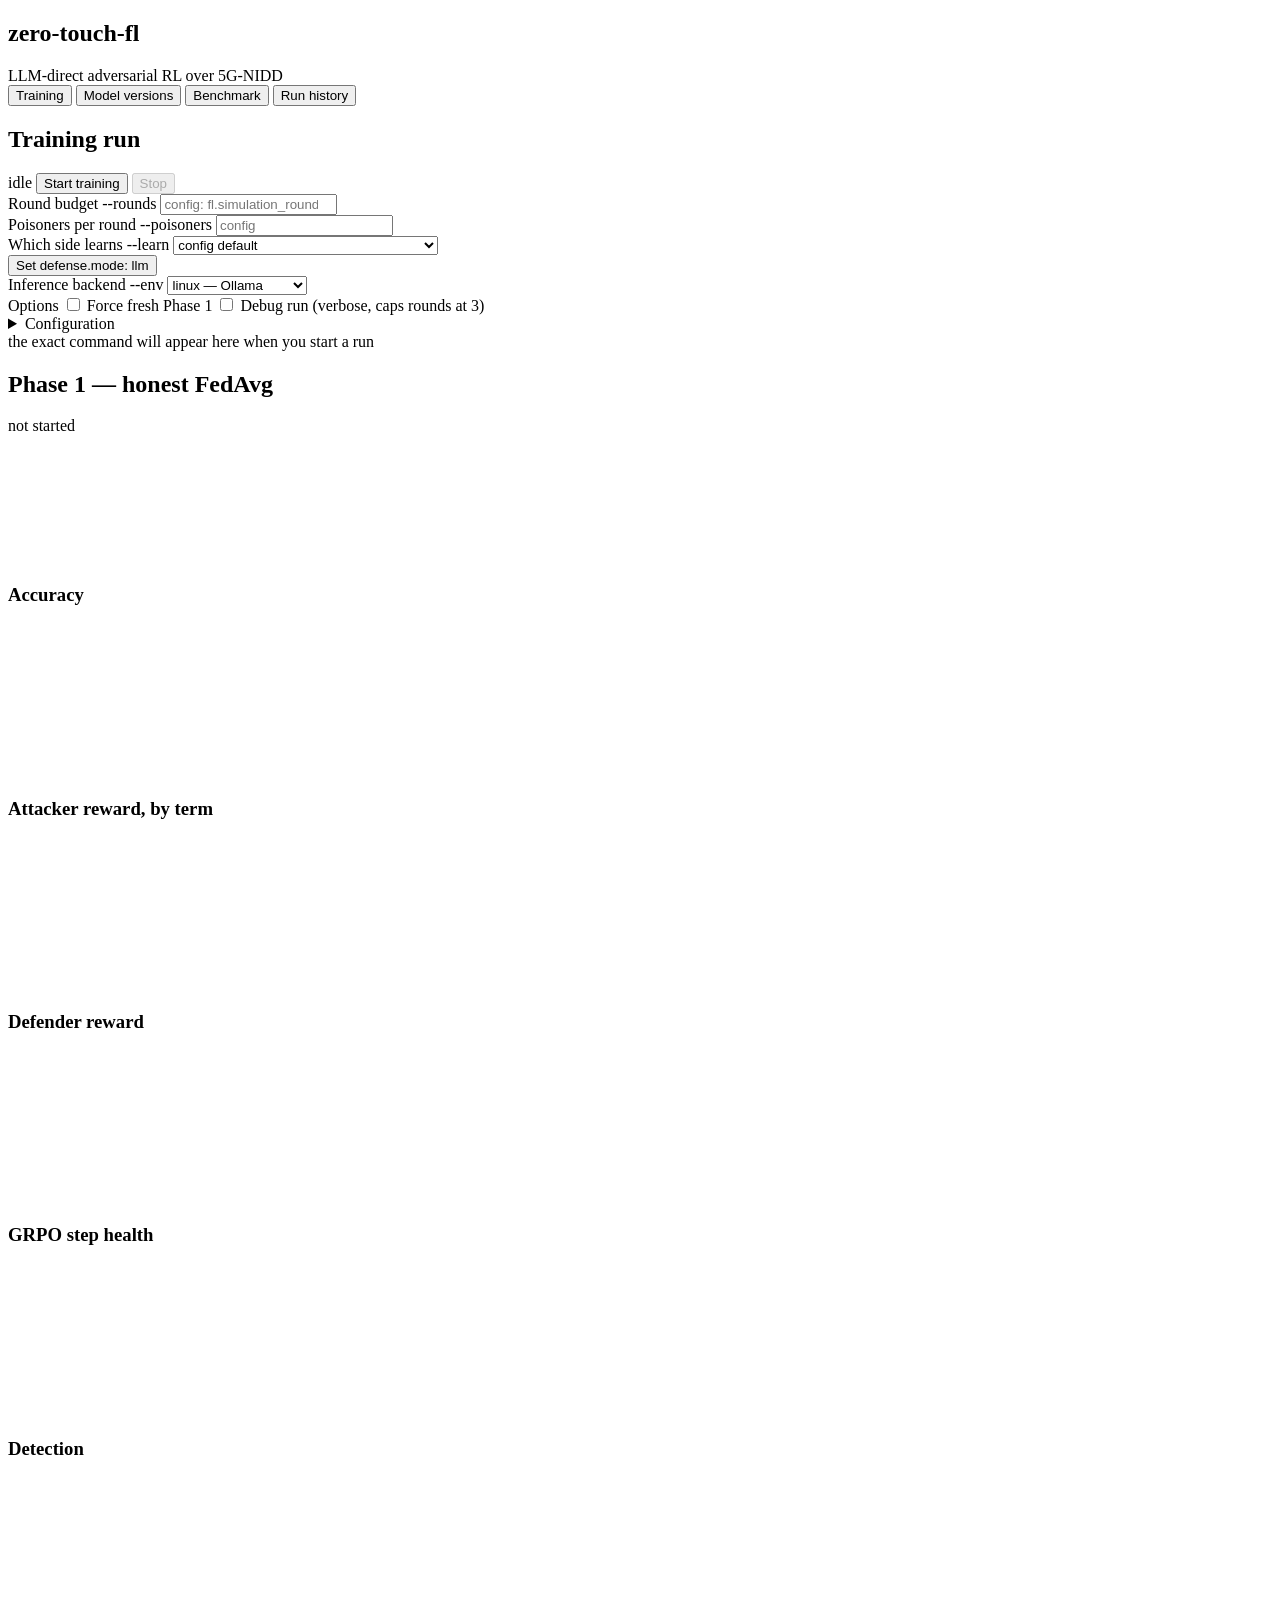
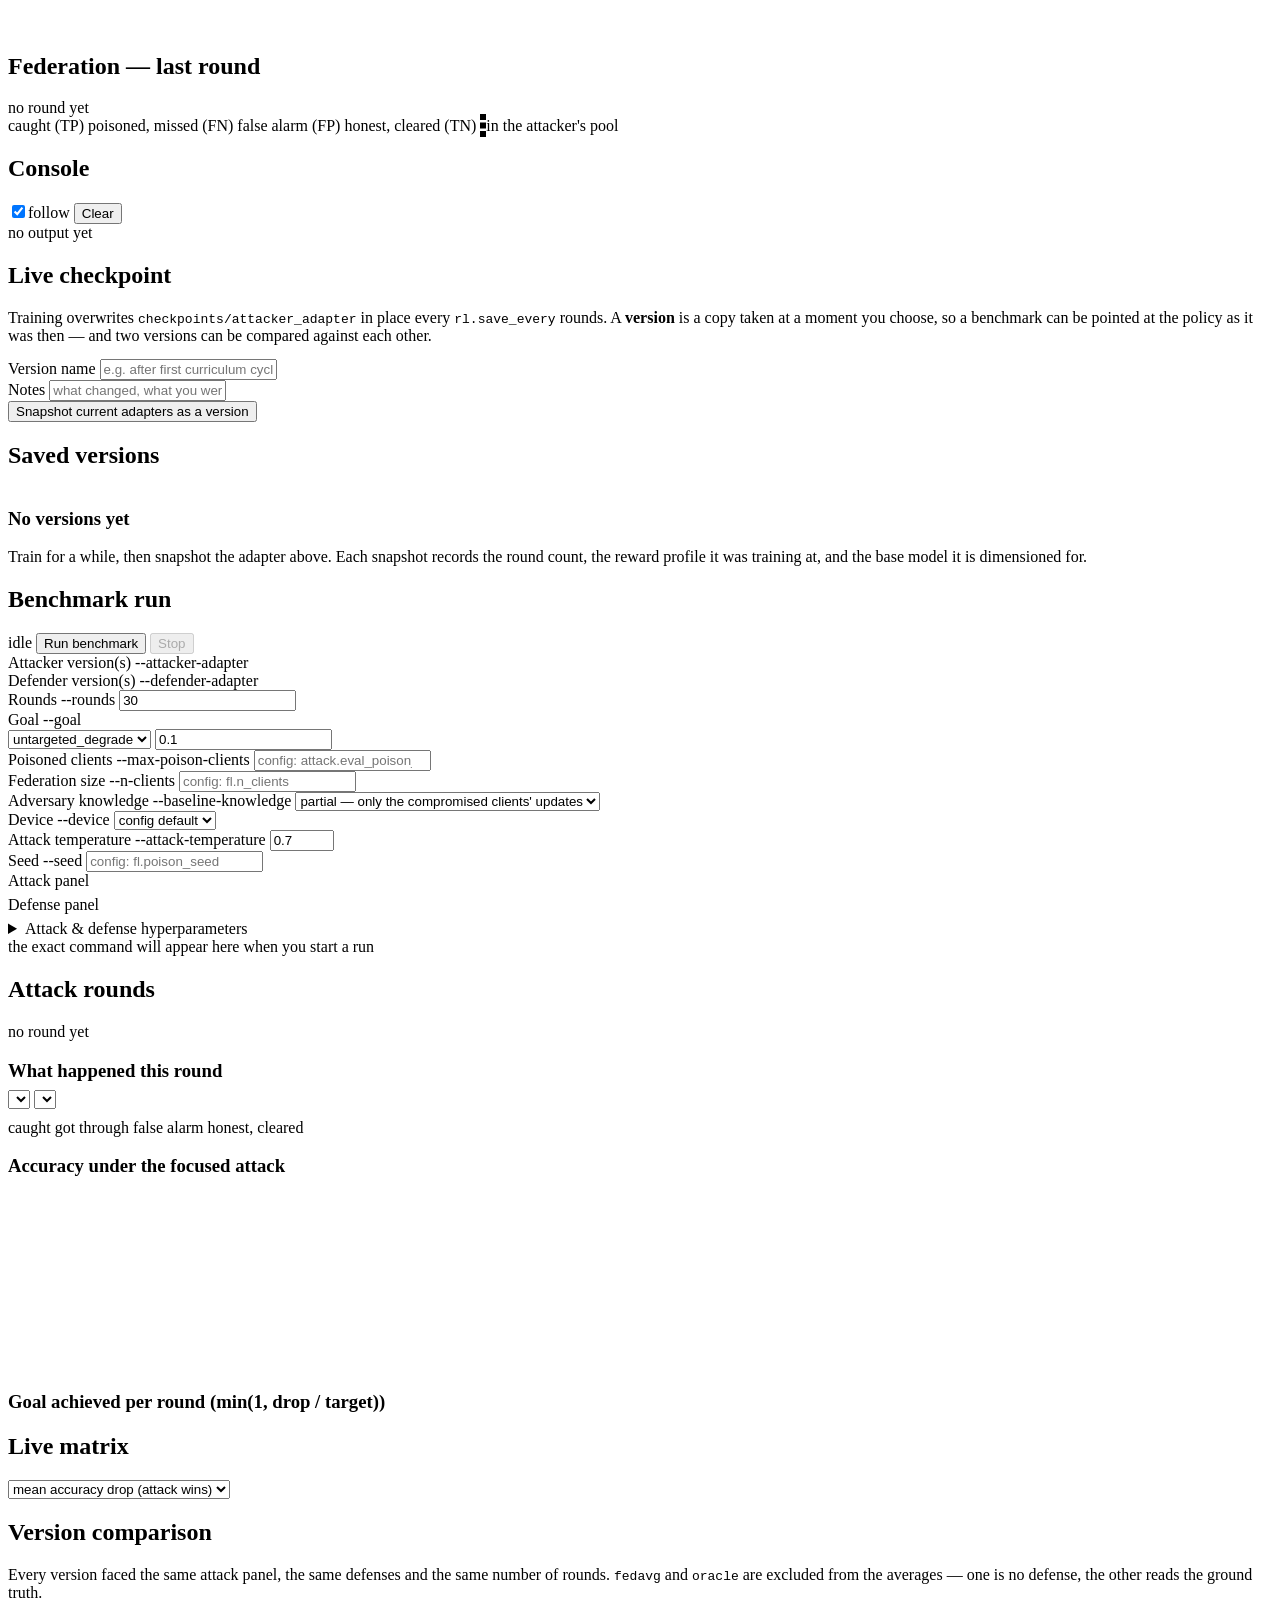
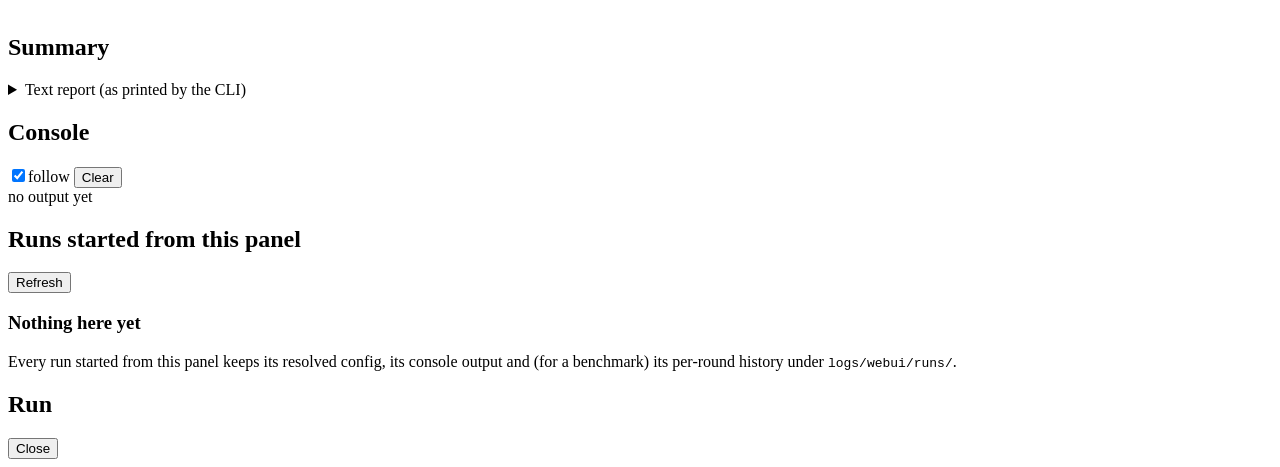
==== commit 937f21fa: "s" ====
--- a/webui/static/index.html
+++ b/webui/static/index.html
@@ -45,15 +45,10 @@
             <div class="field">
               <label>Round budget <span class="path">--rounds</span></label>
               <input type="number" id="train-rounds" min="1" placeholder="config: fl.simulation_rounds">
-              <div class="doc">ABSOLUTE budget, not "this many more": rounds already done on a
-                resumed run count toward it. Blank uses the config.</div>
             </div>
             <div class="field">
               <label>Poisoners per round <span class="path">--poisoners</span></label>
               <input type="number" id="train-poisoners" min="1" placeholder="config">
-              <div class="doc">Rewrites every key that implements the count: the fixed poison set
-                or per-round quota, the curriculum sweep, the eval quota and the
-                DnC/Multi-Krum assumed adversary.</div>
             </div>
             <div class="field">
               <label>Which side learns <span class="path">--learn</span></label>
@@ -63,8 +58,6 @@
                 <option value="defender">defender only (needs defense.mode: llm)</option>
                 <option value="both">both (two-sided arms race)</option>
               </select>
-              <div class="doc">The untrained side still plays; its adapter on disk is left
-                untouched.</div>
               <div class="doc hint-off hidden" id="train-learn-warn">
                 <span id="train-learn-warn-text"></span>
                 <button class="btn sm" id="train-learn-fix">Set defense.mode: llm</button>
@@ -76,8 +69,6 @@
                 <option value="linux">linux &mdash; Ollama</option>
                 <option value="windows">windows &mdash; OpenAI</option>
               </select>
-              <div class="doc">Only used by dry-run / baseline paths. GRPO training always runs
-                the local Unsloth policy.</div>
             </div>
             <div class="field">
               <label>Options</label>
@@ -127,30 +118,21 @@
         </div>
         <div class="chart-card">
           <h3>Attacker reward, by term</h3>
-          <div class="sub">Damage must dominate on any round the attack worked. A reward carried
-            by stealth is a policy learning to hide, not to attack.</div>
           <div class="chart-wrap"><canvas id="chart-reward"></canvas></div>
           <div class="legend" id="legend-reward"></div>
         </div>
         <div class="chart-card">
           <h3>Defender reward</h3>
-          <div class="sub">Soft-F1 over the per-client verdicts. This is the series that moves
-            under <span class="mono">--learn defender</span>; the attacker's above is a frozen
-            policy&rsquo;s flat line.</div>
           <div class="chart-wrap"><canvas id="chart-def-reward"></canvas></div>
           <div class="legend" id="legend-def-reward"></div>
         </div>
         <div class="chart-card">
           <h3>GRPO step health</h3>
-          <div class="sub">Reward spread is what the degeneracy gate tests: a collapsed group
-            gives no gradient and the step is skipped.</div>
           <div class="chart-wrap"><canvas id="chart-grpo"></canvas></div>
           <div class="legend" id="legend-grpo"></div>
         </div>
         <div class="chart-card">
           <h3>Detection</h3>
-          <div class="sub">TPR is how much of the attack the round's defense caught; FPR is how
-            much of the honest federation it rejected.</div>
           <div class="chart-wrap"><canvas id="chart-detect"></canvas></div>
           <div class="legend" id="legend-detect"></div>
         </div>
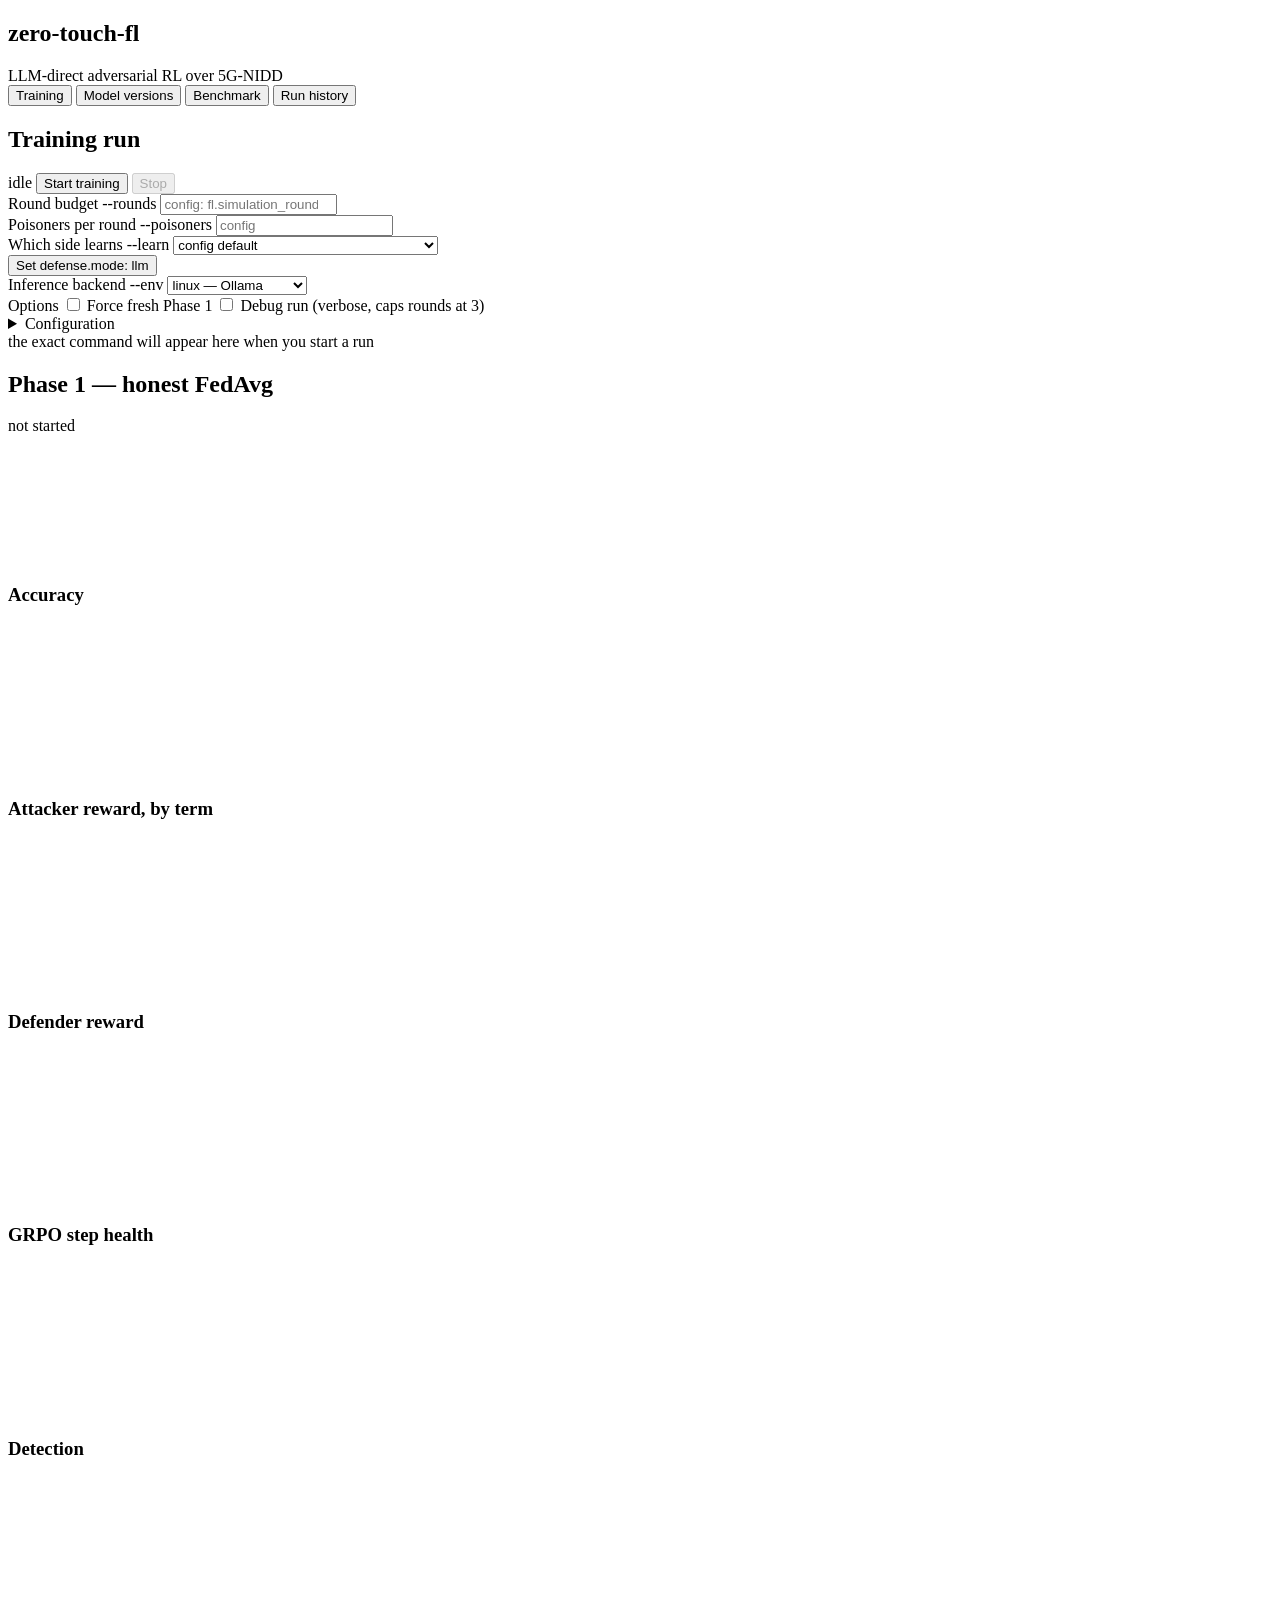
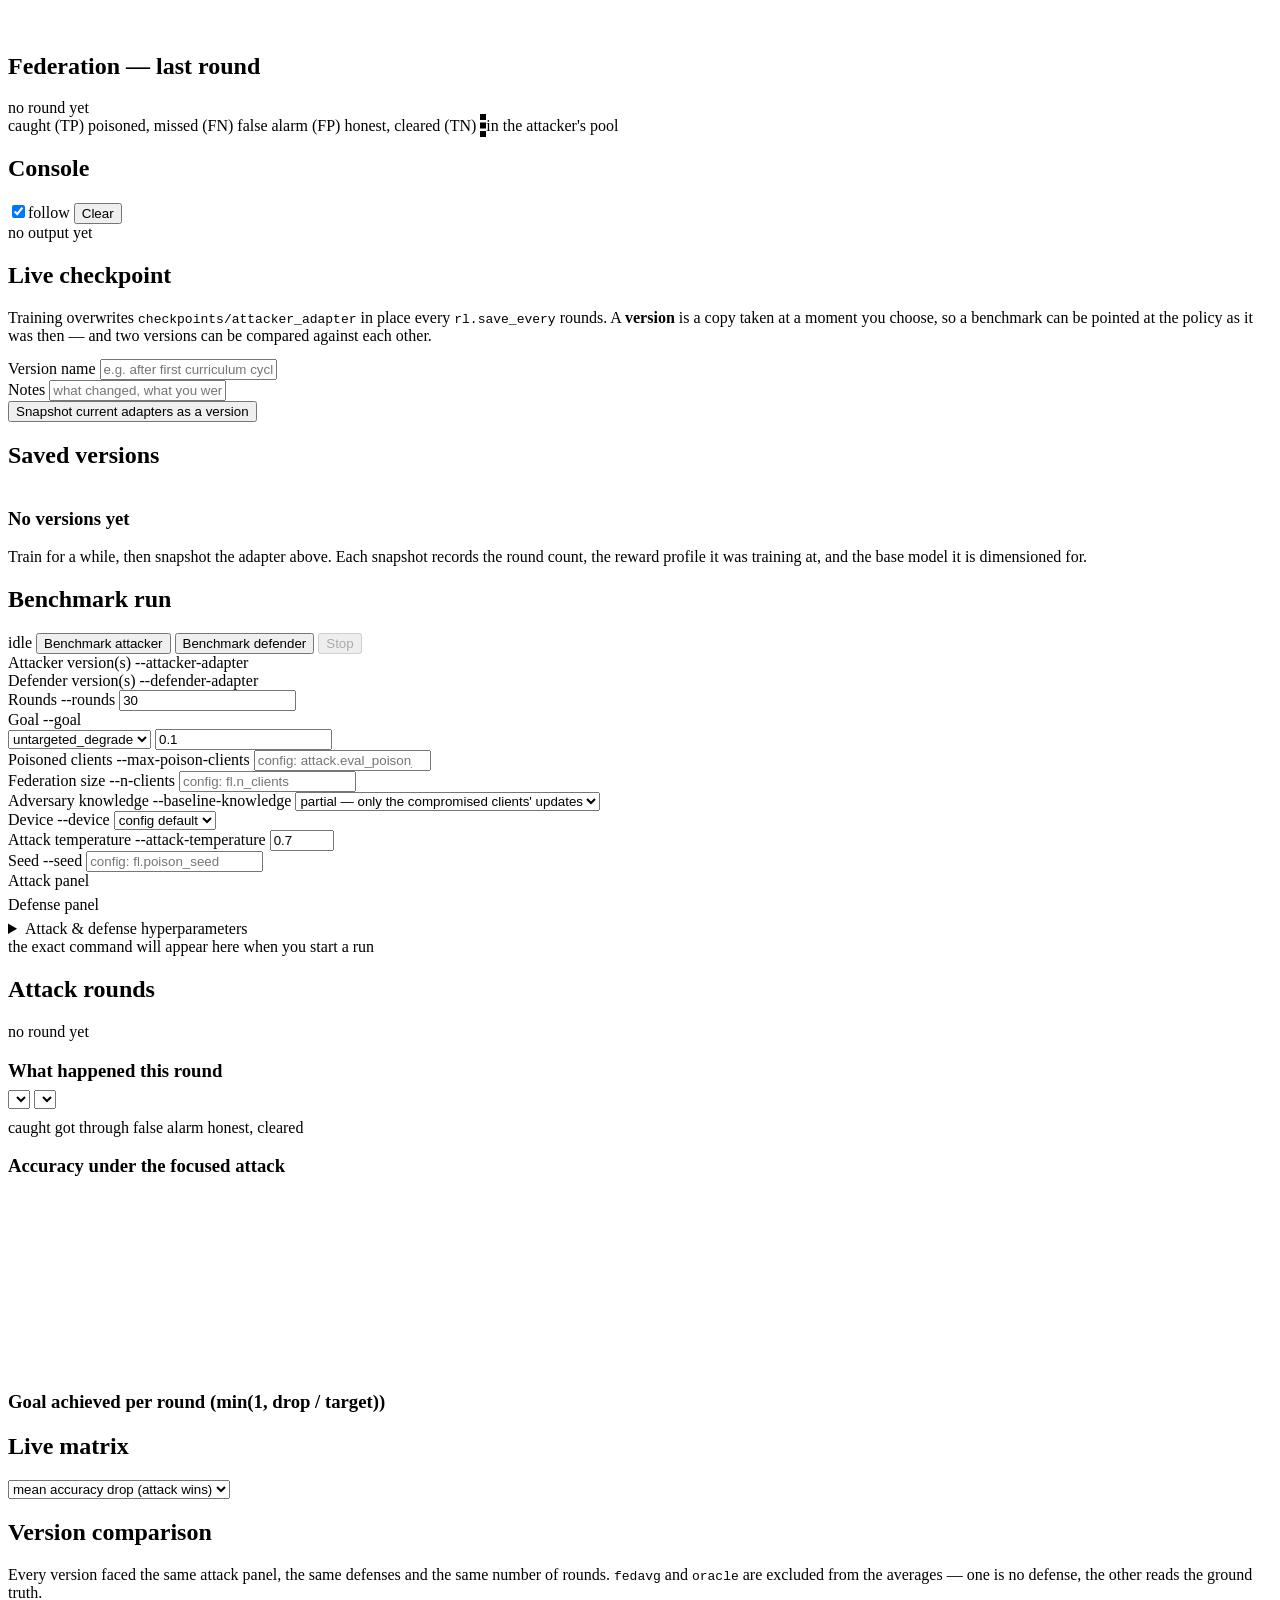
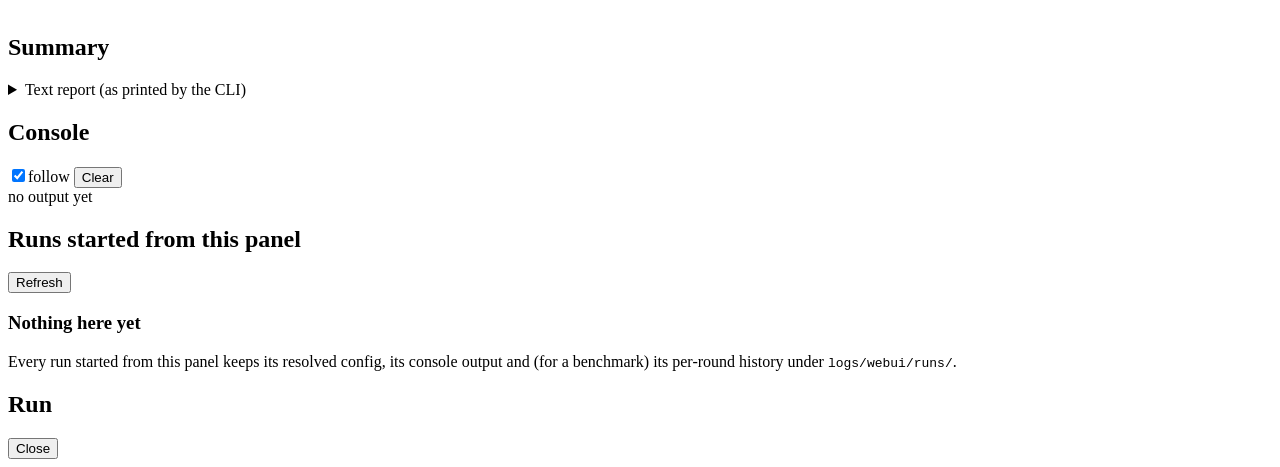
==== commit fe051f36: "s" ====
--- a/webui/static/index.html
+++ b/webui/static/index.html
@@ -222,7 +222,8 @@
           <span class="spacer"></span>
           <span class="pill" id="bench-pill"><span class="led"></span><span>idle</span></span>
           <span class="hint" id="bench-elapsed"></span>
-          <button class="btn primary" id="bench-start">Run benchmark</button>
+          <button class="btn primary atk" id="bench-start">Benchmark attacker</button>
+          <button class="btn primary" id="bench-start-defender">Benchmark defender</button>
           <button class="btn danger" id="bench-stop" disabled>Stop</button>
         </header>
         <div class="body">
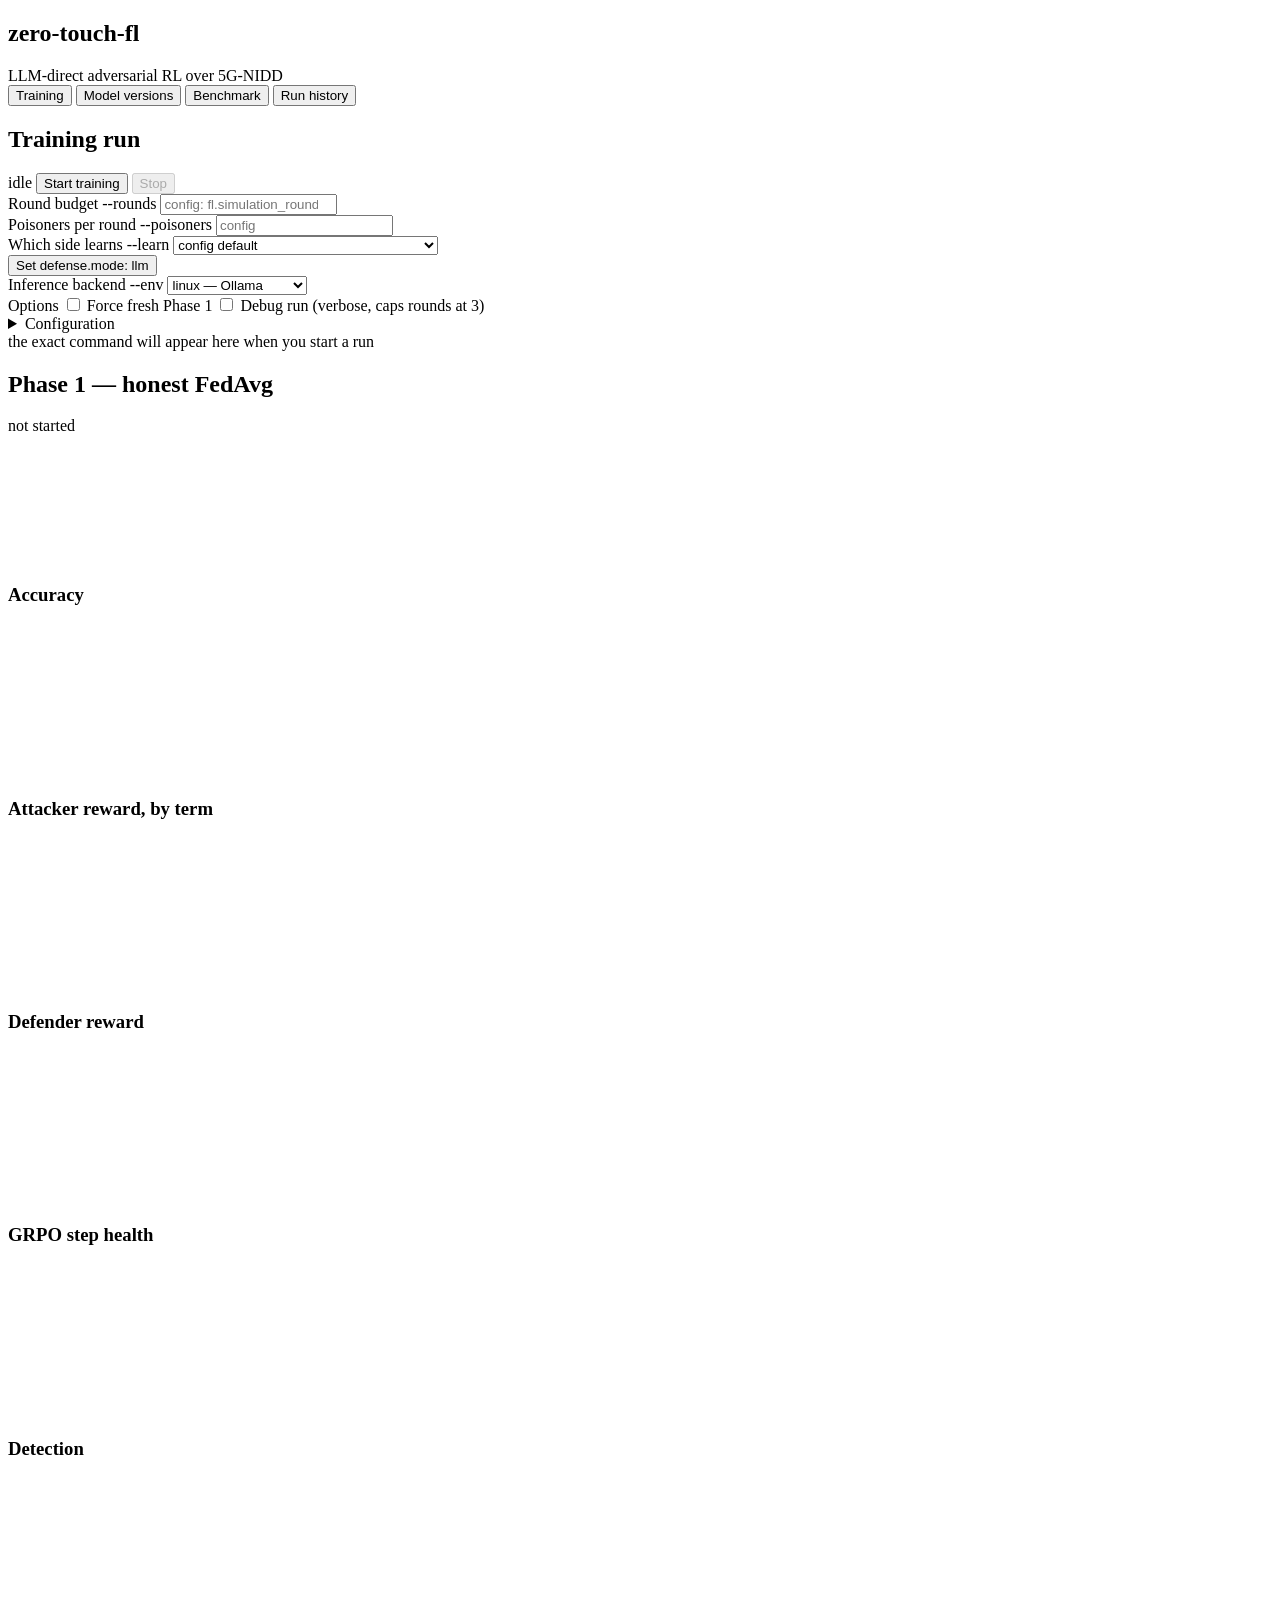
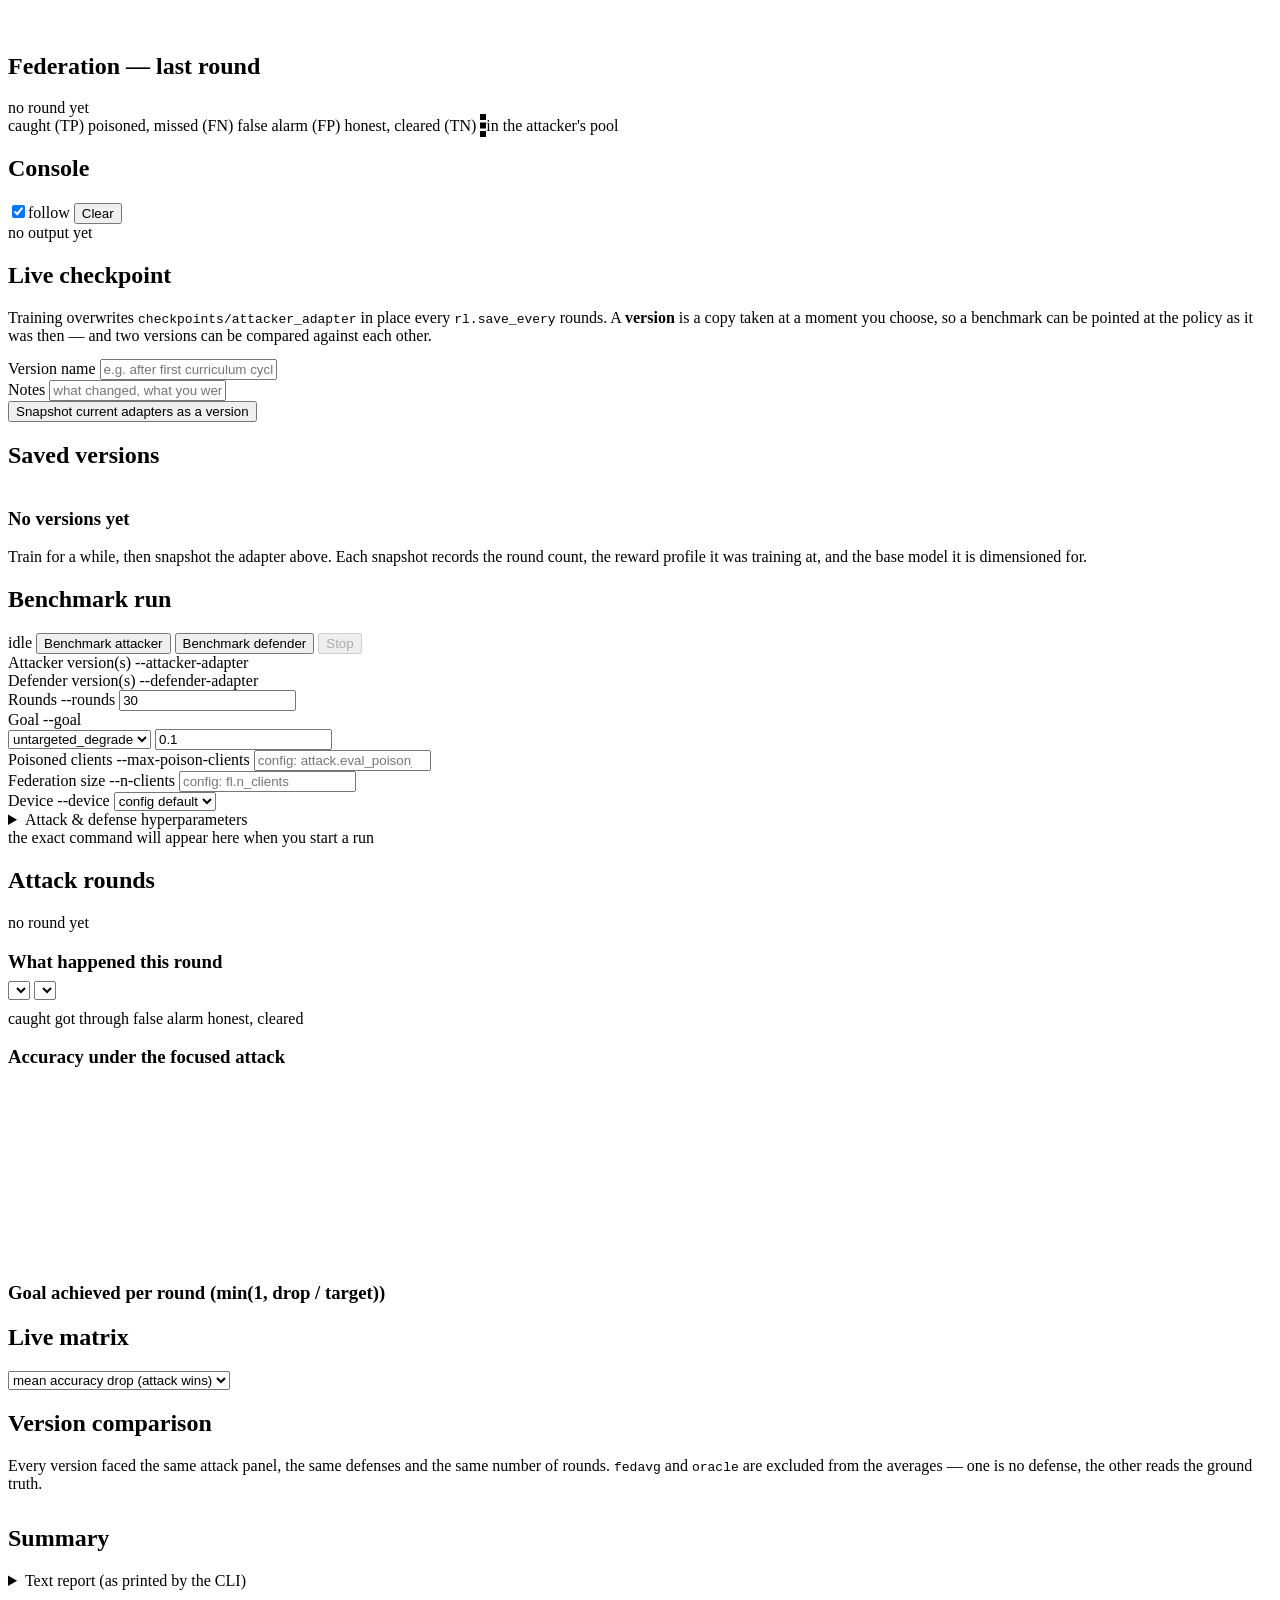
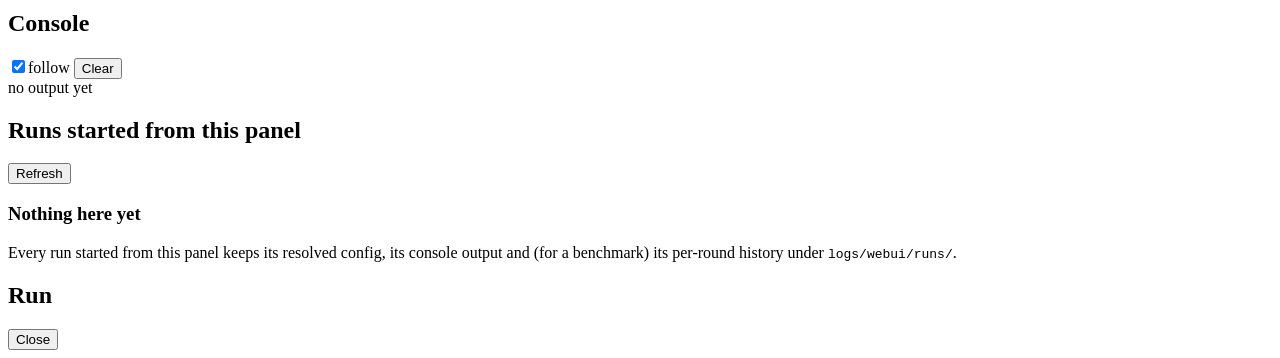
==== commit b5ca2a35: "s" ====
--- a/webui/static/index.html
+++ b/webui/static/index.html
@@ -260,13 +260,6 @@
               <input type="number" id="bench-nclients" min="2" placeholder="config: fl.n_clients">
             </div>
             <div class="field">
-              <label>Adversary knowledge <span class="path">--baseline-knowledge</span></label>
-              <select id="bench-knowledge">
-                <option value="partial">partial &mdash; only the compromised clients' updates</option>
-                <option value="full">full &mdash; every client's (the omniscient setting)</option>
-              </select>
-            </div>
-            <div class="field">
               <label>Device <span class="path">--device</span></label>
               <select id="bench-device">
                 <option value="">config default</option>
@@ -274,23 +267,6 @@
                 <option value="cpu">cpu</option>
               </select>
             </div>
-            <div class="field">
-              <label>Attack temperature <span class="path">--attack-temperature</span></label>
-              <input type="number" id="bench-temp" value="0.7" step="0.05" min="0" max="5">
-            </div>
-            <div class="field">
-              <label>Seed <span class="path">--seed</span></label>
-              <input type="number" id="bench-seed" placeholder="config: fl.poison_seed">
-            </div>
-          </div>
-
-          <div class="mt">
-            <label class="hint" style="display:block;margin-bottom:6px">Attack panel</label>
-            <div class="chips" id="bench-attacks"></div>
-          </div>
-          <div class="mt">
-            <label class="hint" style="display:block;margin-bottom:6px">Defense panel</label>
-            <div class="chips" id="bench-defenses"></div>
           </div>
 
           <details class="group mt">
